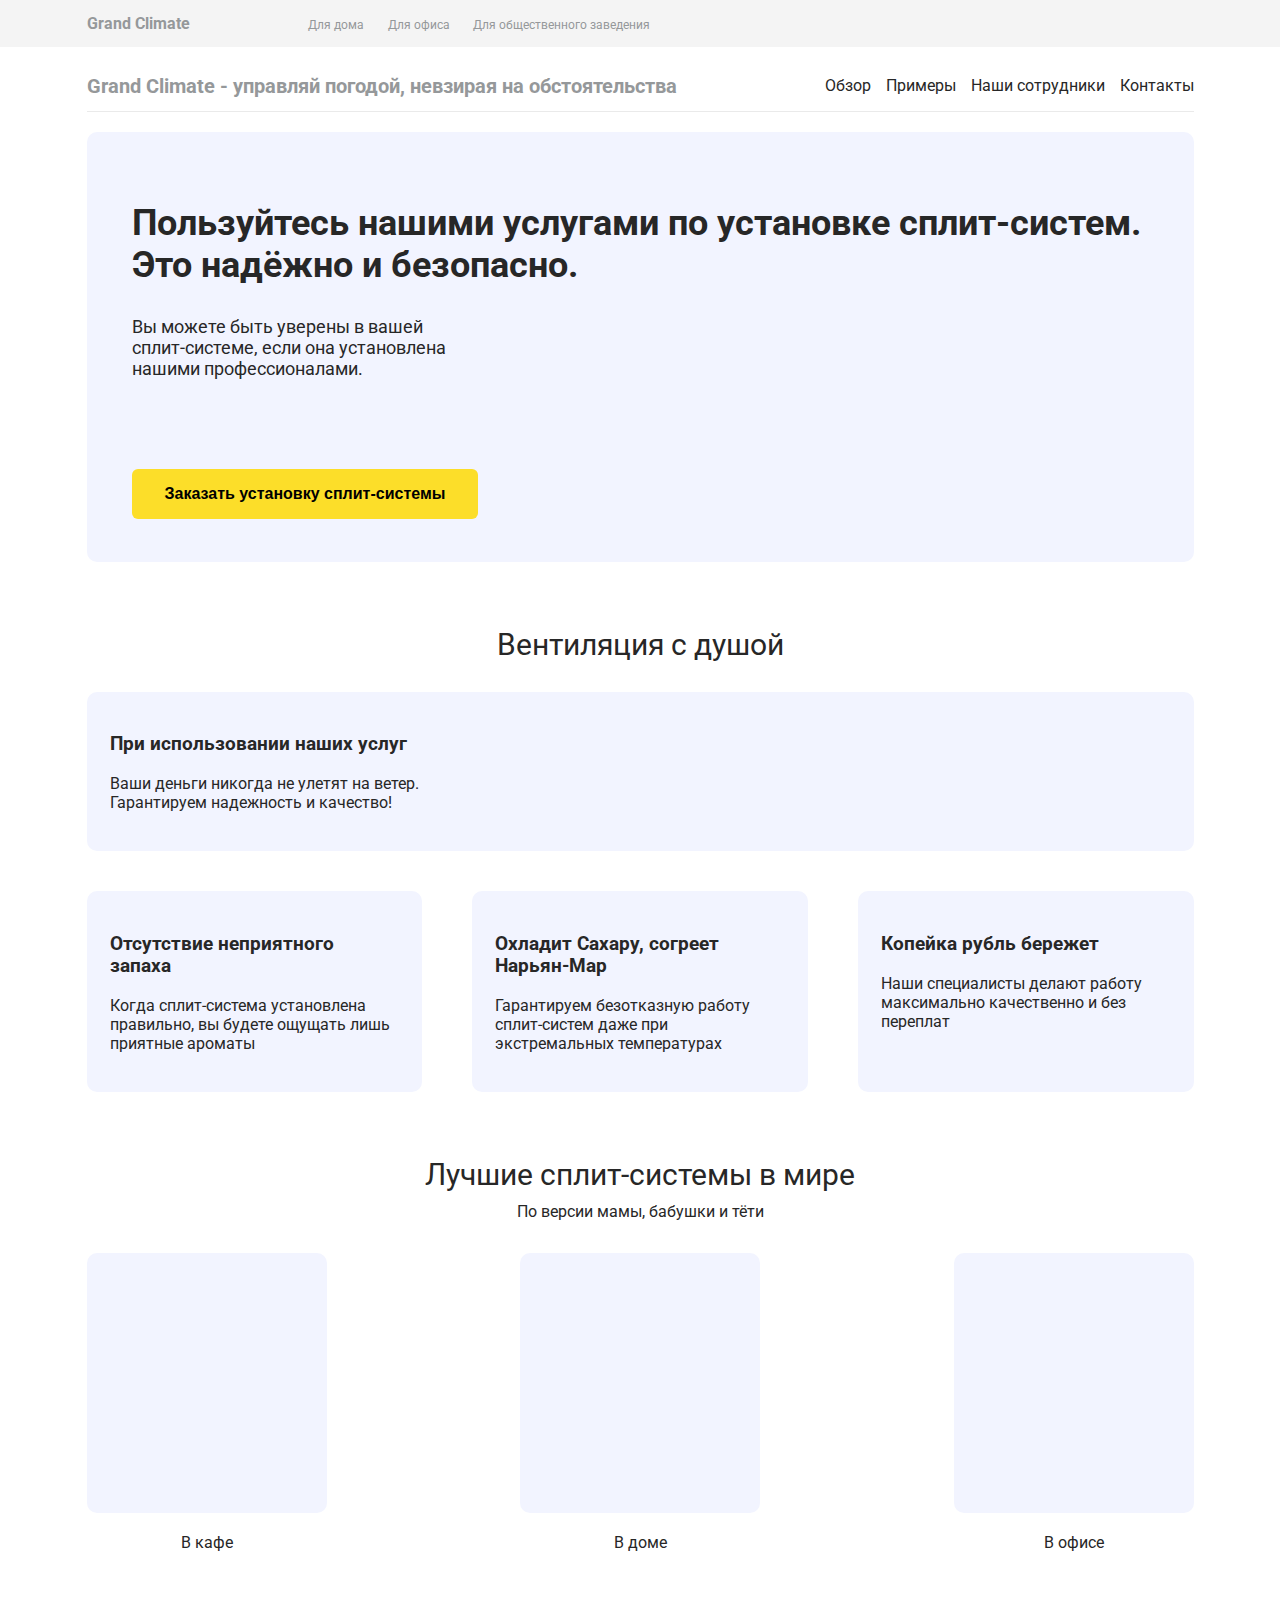
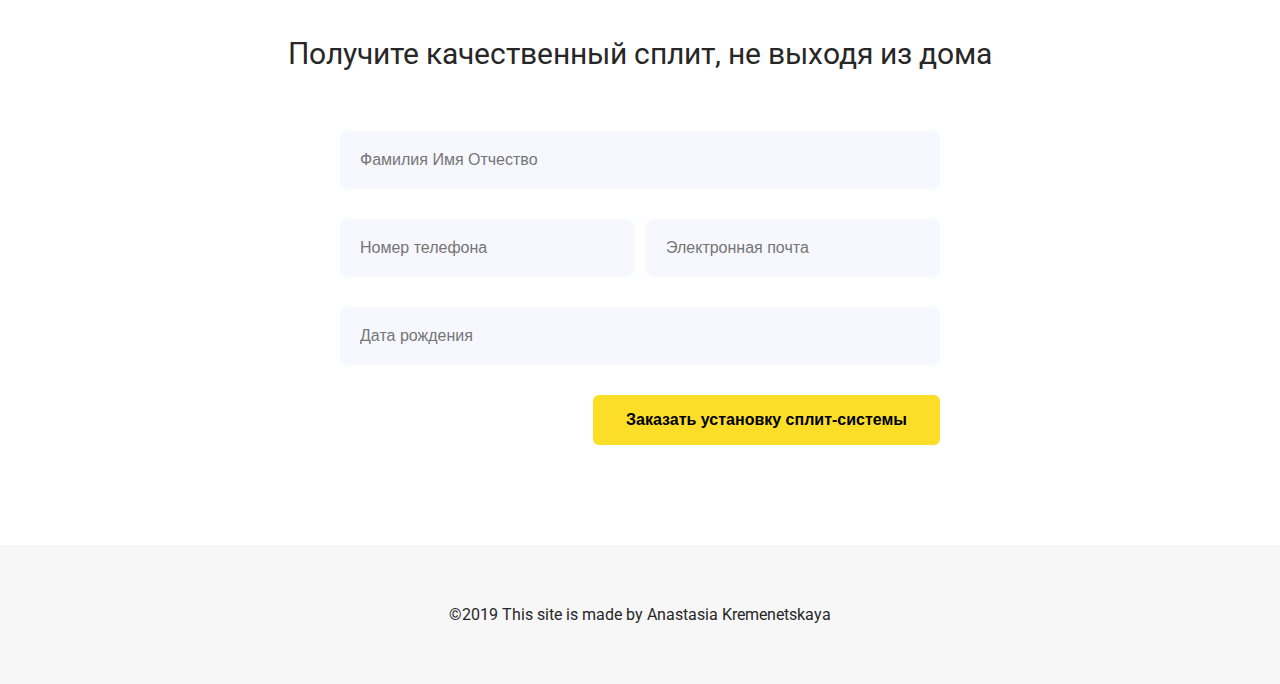
==== index.html @ eaf18c82 "Created template for one-page website" ====
<!DOCTYPE html>
<html lang="ru">
<head>
  
  <!--  Meta  -->
  <meta charset="UTF-8" />
  <meta name="viewport" content="width=device-width, initial-scale=1">
  <title>Grand Climate</title>
  
  <!--  Styles  -->
  <link href="https://fonts.googleapis.com/css?family=Roboto:400,700&display=swap" rel="stylesheet">
  <link rel="stylesheet" href="styles/index.processed.css">
</head>
<body>
  
  <header class="header">
    <div class="container">
      <div class="header-wrap">
        <div class="logo">Grand Climate</div> 
        <nav class="nav">
          <a href="#" class="nav__link">Для дома</a>
          <a href="#" class="nav__link">Для офиса </a>
          <a href="#" class="nav__link">Для общественного заведения</a>
        </nav>
      </div><!-- header-wrap -->
    </div>
  </header>
  
  <section>
    <div class="container">
      <div class="tabs">
        <h1 class="tabs-logo">Grand Climate - управляй погодой, невзирая на обстоятельства</h1>
        <ul class="tabs-menu">
          <li class="tabs-menu__item">Обзор</li>
          <li class="tabs-menu__item">Примеры</li>
          <li class="tabs-menu__item">Наши сотрудники</li>
          <li class="tabs-menu__item">Контакты</li>
        </ul>
      </div><!-- /tabs -->
      <div class="tabs-content">
        <h2 class="tabs-content__title">Пользуйтесь нашими услугами по установке сплит-систем. <br>Это надёжно и безопасно.</h2>
        <p class="tabs-content__text">Вы можете быть уверены в вашей сплит-системе, если она&nbsp;установлена нашими профессионалами.</p>
        <button class="button">Заказать установку сплит-системы</button>
      </div>
    </div><!-- /container -->
  </section>
  
  <section class="features">
    <div class="container">
      <h2 class="section-title section__title">Вентиляция с душой</h2>
      <div class="card card-full card_bottom">
        <h3 class="card__tilte">При использовании наших услуг</h3>
        <p class="card__text">
          Ваши деньги никогда не улетят на ветер. <br>Гарантируем надежность и качество!
        </p>
      </div>
      <div class="card-wrap">
        <div class="card section__card">
          <h3 class="card__title">Отсутствие неприятного запаха</h3>
          <p class="card__text">Когда сплит-система установлена правильно, вы будете ощущать лишь приятные ароматы</p>
        </div>
        <div class="card section__card">
          <h3 class="card__title">Охладит Сахару, согреет Нарьян-Мар</h3>
          <p class="card__text">Гарантируем безотказную работу сплит-систем даже при экстремальных температурах</p>
        </div>
        <div class="card section__card">
          <h3 class="card__title">Копейка рубль бережет</h3>
          <p class="card__text">Наши специалисты делают работу максимально качественно и без переплат</p>
        </div>
      </div>
    </div>
  </section>
  
  <section class="best">
    <div class="container">
      <h2 class="section-title best__title">Лучшие сплит-системы в мире</h2>
      <span class="section-subtitle best__subtitle">По версии мамы, бабушки и тёти</span>
      <div class="card-wrap">
        <div class="card-block best__card-block">
          <div class="card best-card">
            <img src="https://i.imgur.com/o3eyNTS.png" alt="" class="best-card__image">
          </div>
          <p class="best-card__text">В кафе</p>
        </div>
        <div class="card-block best__card-block">
          <div class="card best-card">
            <img src="https://i.imgur.com/fQcLmsT.png" alt="" class="best-card__image best-card__image_left">
          </div>
          <p class="best-card__text">В доме</p>
        </div>
        <div class="card-block best__card-block">
          <div class="card best-card best-card__image_right">
          </div>
          <p class="best-card__text">В офисе</p>
        </div>
      </div>
    </div>
  </section>
  
  <section class="delivery">
    <div class="container">
      <h2 class="section-title delivery__title">Получите качественный сплит, не выходя из дома</h2>
      <form action="#" class="form delivery__form">
        <div class="row">
           <div class="col-100">
             <input type="text" class="input form__input" placeholder="Фамилия Имя Отчество">
          </div>
        </div>
        <div class="row">
          <div class="col-50">
             <input type="tel" class="input form__input" placeholder="Номер телефона">
          </div>
          <div class="col-50">
             <input type="email" class="input form__input" placeholder="Электронная почта">
          </div>
        </div>
        <div class="row">
          <div class="col-100">
             <input type="text" class="input form__input" placeholder="Дата рождения">
          </div>
        </div>
        <div class="button-block">
          <button type="submit" class="button">Заказать установку сплит-системы</button>
        </div>
      </form>
    </div>
  </section>
  
  <footer class="footer">
    <div class="container">
      <p class="footer__text">
        ©2019 This site is made by Anastasia Kremenetskaya
      </p>
    </div>
  </footer>
  
  
  <!-- Scripts -->
  <script src="scripts/index.js"></script>
</body>
</html>
---- styles/index.processed.css ----
*, *:after, *:before {
  box-sizing: border-box;
}

body {
  background: #fff;
  margin: 0;
  font-family: "Roboto", sans-serif;
  color: #272727;
  padding-top: 60px;
}

.header {
  position: fixed;
  width: 100%;
  top: 0;
  left: 0;
  z-index: 99;
  background-color: #f4f4f4;
  padding-top: 14px;
  padding-bottom: 14px;
}

.container {
  max-width: 1107px;
  margin: auto;
}

.header-wrap {
  display: -ms-flexbox;
  display: flex;
  -ms-flex-pack: justify;
      justify-content: space-between;
  -ms-flex-align: center;
      align-items: center;
}

.logo {
  font-size: 16px;
  font-weight: 700;
  color: #95989a;
}

.nav {
  -ms-flex-preferred-size: 80%;
      flex-basis: 80%;
}

.nav__link {
  font-size: 12px;
  color: #95989a;
  text-decoration: none;
  margin-right: 20px;
}

.login {
  font-size: 12px;
  color: #95989a;
  text-decoration: none;
  text-transform: uppercase;
}

.tabs {
  display: -ms-flexbox;
  display: flex;
  -ms-flex-align: center;
      align-items: center;
  -ms-flex-pack: justify;
      justify-content: space-between;
  border-bottom: 1px solid #eaeaea;
  margin-bottom: 20px;
}

.tabs-logo {
  font-size: 20px;
  color: #95989a;
}

.tabs-menu {
  list-style: none;
  padding: 0;
  display: -ms-flexbox;
  display: flex;
}

.tabs-menu__item {
  margin-left: 15px;
  position: relative;
}

.tabs-menu__item:after {
  content: '';
  display: block;
  position: absolute;
  bottom: -18px;
  left: 0;
  width: 0%;
  height: 4px;
  background-color: #fcde29;
  transition: width 0.2s;
}

.tabs-menu__item:hover:after {
  width: 100%;
}

.tabs-content {
  background: #f2f4ff url("https://i.imgur.com/iBd59zk.png") no-repeat bottom right 135px;
  border-radius: 10px;
  padding-top: 40px;
  padding-left: 45px;
  padding-right: 45px;
  padding-bottom: 43px;
  margin-bottom: 65px;
}

.tabs-content__title {
  font-size: 36px;
}

.tabs-content__text {
  font-size: 18px;
  max-width: 320px;
  margin-bottom: 90px;
}

.button {
  border-radius: 6px;
  background-color: #fcde29;
  padding: 16px 33px;
  font-size: 16px;
  font-weight: 700;
  border: none;
}

.section-title {
  font-size: 30px;
  text-align: center;
  font-weight: 400;
}

.section__title {
  margin-bottom: 30px;
}

.card {
  background-color: #f2f4ff;
  padding: 23px;
  border-radius: 10px;
}

.card__text {
  max-width: 490px;
  font-size: 16px;
}

.card_bottom {
  background-image: url("https://i.imgur.com/iFdkIbF.png");
  background-repeat: no-repeat;
  background-position: center right 80px;
  margin-bottom: 40px;
}

.section__card {
  margin-bottom: 40px;
  margin-right: 50px;
}

.section__card:last-child {
  margin-right: 0;
}

.card-wrap {
  display: -ms-flexbox;
  display: flex;
  -ms-flex-pack: justify;
      justify-content: space-between;
}

.section-subtitle {
  display: block;
  text-align: center;
  font-size: 16px;
  margin-bottom: 32px;
}

.best__title {
  margin-bottom: 10px;
}

.best-card {
  width: 240px;
  height: 260px;
  padding: 0;
  position: relative;
}

.best-card__image {
  position: absolute;
  bottom: 0;
  left: 50%;
  transform: translateX(-50%);
}

.best-card__image_left {
  left: 0;
  transform: translateX(0);
}

.best-card__image_right {
  background-image: url("https://i.imgur.com/Qs5ytIv.png");
  background-position: bottom right;
  background-repeat: no-repeat;
}

.best-card__text {
  max-width: 200px;
  margin: auto;
  text-align: center;
  margin-top: 20px;
}

.delivery {
  padding-top: 60px;
  padding-bottom: 100px;
}

.form {
  max-width: 600px;
  margin: auto;
}

.delivery__form {
  margin-top: 60px;
}

.input {
  background-color: #f7f8ff;
  border: none;
  padding: 20px;
  width: 100%;
  border-radius: 7px;
  font-size: 16px;
}

.form__input {
  margin-bottom: 30px;
}

.row {
  display: -ms-flexbox;
  display: flex;
  -ms-flex-pack: justify;
      justify-content: space-between;
  -ms-flex-align: center;
      align-items: center;
}

.col-100 {
  -ms-flex-preferred-size: 100%;
      flex-basis: 100%;
}

.col-50 {
  -ms-flex-preferred-size: 49%;
      flex-basis: 49%;
}

.button-block {
  display: -ms-flexbox;
  display: flex;
  -ms-flex-pack: end;
      justify-content: flex-end;
}

.footer {
  background-color: #f7f7f7;
  padding: 60px 0;
}

.footer__text {
  text-align: center;
  max-width: 670px;
  margin: auto;
}

@media (max-width: 1200px) {
  .container {
    max-width: 960px;
  }
  .best-card {
    width: 200px;
    height: 250px;
    overflow: hidden;
  }
}

@media (max-width: 992px) {
  .container {
    max-width: 760px;
  }
  .tabs-content {
    background-size: 200px;
  }
  .card_bottom {
    background-size: contain;
    background-position: center right 0;
  }
  .card__text {
    max-width: 300px;
  }
  .card-wrap {
    -ms-flex-wrap: wrap;
        flex-wrap: wrap;
  }
  .card-block {
    -ms-flex-preferred-size: 50%;
        flex-basis: 50%;
  }
  .best__card-block {
    margin-bottom: 30px;
  }
  .best-card {
    margin: auto;
  }
}

@media (max-width: 768px) {
  .container {
    width: 90%;
  }
  .tabs-content {
    background-size: 180px;
    background-position: bottom right 50px;
  }
  .card_bottom {
    background-image: none;
  }
  .section__card {
    margin-right: 0;
    -ms-flex-preferred-size: 100%;
        flex-basis: 100%;
  }
}

@media (max-width: 576px) {
  .container {
    width: 95%;
  }
  .nav {
    display: none;
  }
  .tabs-menu__item {
    font-size: 12px;
  }
  .tabs-logo {
    display: none;
  }
  .tabs-content__title {
    font-size: 24px;
  }
  .tabs-content__text {
    font-size: 14px;
    margin-bottom: 30px;
  }
  .tabs-content {
    background-image: none;
  }
  .section-title {
    font-size: 20px;
  }
  .form__input {
    margin-bottom: 15px;
  }
  .row {
    -ms-flex-wrap: wrap;
        flex-wrap: wrap;
  }
  .col-50 {
    -ms-flex-preferred-size: 100%;
        flex-basis: 100%;
  }
  .button-block {
    -ms-flex-pack: center;
        justify-content: center;
  }
  .delovery__form {
    margin-top: 20px;
  }
}
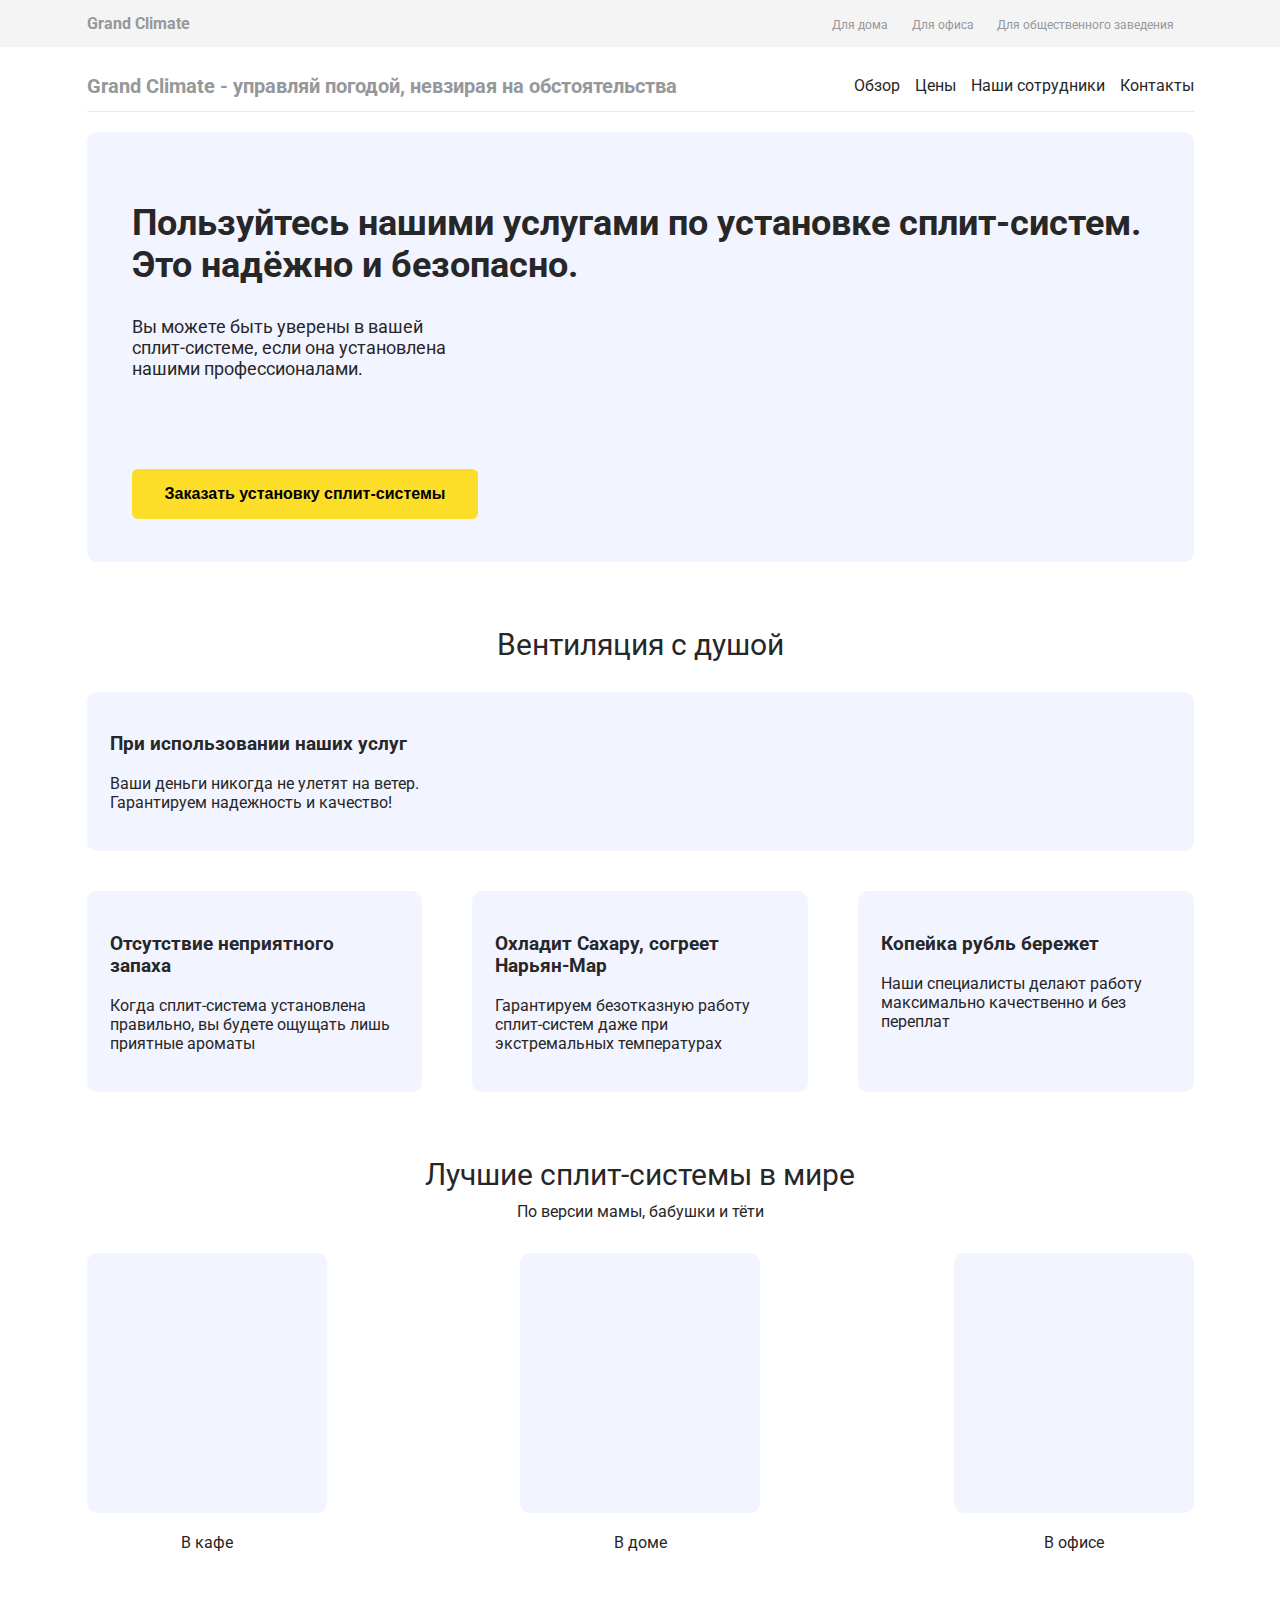
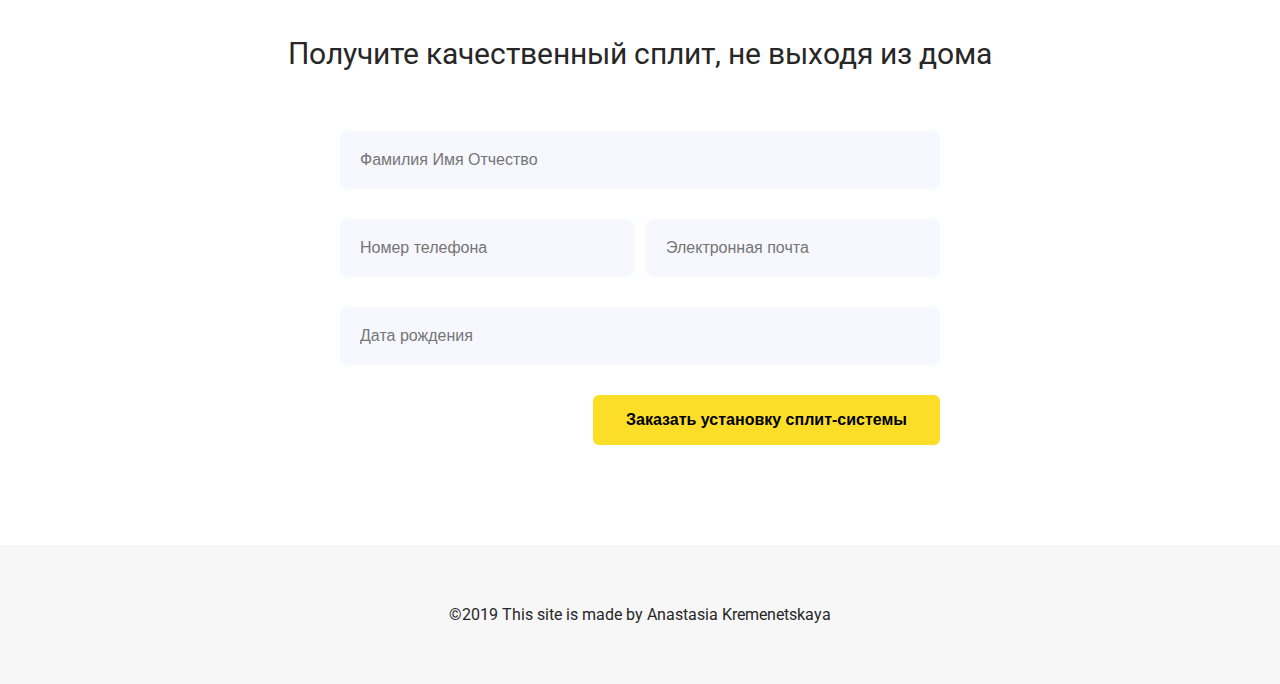
==== commit 6bca10c0: "Deleted unused stylesheets" ====
--- a/index.html
+++ b/index.html
@@ -32,7 +32,7 @@
         <h1 class="tabs-logo">Grand Climate - управляй погодой, невзирая на обстоятельства</h1>
         <ul class="tabs-menu">
           <li class="tabs-menu__item">Обзор</li>
-          <li class="tabs-menu__item">Примеры</li>
+          <li class="tabs-menu__item">Цены</li>
           <li class="tabs-menu__item">Наши сотрудники</li>
           <li class="tabs-menu__item">Контакты</li>
         </ul>
@@ -78,18 +78,19 @@
       <div class="card-wrap">
         <div class="card-block best__card-block">
           <div class="card best-card">
-            <img src="https://i.imgur.com/o3eyNTS.png" alt="" class="best-card__image">
+            <img src="https://items.s1.citilink.ru/474129_v01_b.jpg" alt="" class="best-card__image">
           </div>
           <p class="best-card__text">В кафе</p>
         </div>
         <div class="card-block best__card-block">
           <div class="card best-card">
-            <img src="https://i.imgur.com/fQcLmsT.png" alt="" class="best-card__image best-card__image_left">
+            <img src="https://themall.uz/resources/images/products/sm/x2019-01-27-00-25-30-8503-sm.jpg.pagespeed.ic.G0AIqEhQOs.jpg" alt="" class="best-card__image best-card__image_left">
           </div>
           <p class="best-card__text">В доме</p>
         </div>
         <div class="card-block best__card-block">
           <div class="card best-card best-card__image_right">
+              <img src="https://www.yourbestdigs.com/wp-content/plugins/acwindowsquiz/images/acfrigidaire10000.jpg" alt="" class="best-card__image best-card__image_left">
           </div>
           <p class="best-card__text">В офисе</p>
         </div>
--- a/styles/index.processed.css
+++ b/styles/index.processed.css
@@ -1,14 +1,12 @@
 *, *:after, *:before {
-  box-sizing: border-box;
-}
+  box-sizing: border-box; }
 
 body {
-  background: #fff;
+  background: white;
   margin: 0;
   font-family: "Roboto", sans-serif;
   color: #272727;
-  padding-top: 60px;
-}
+  padding-top: 60px; }
 
 .header {
   position: fixed;
@@ -18,75 +16,56 @@
   z-index: 99;
   background-color: #f4f4f4;
   padding-top: 14px;
-  padding-bottom: 14px;
-}
+  padding-bottom: 14px; }
 
 .container {
   max-width: 1107px;
-  margin: auto;
-}
+  margin: auto; }
 
 .header-wrap {
-  display: -ms-flexbox;
-  display: flex;
-  -ms-flex-pack: justify;
-      justify-content: space-between;
-  -ms-flex-align: center;
-      align-items: center;
-}
+  display: flex;
+  justify-content: space-between;
+  align-items: center; }
 
 .logo {
   font-size: 16px;
   font-weight: 700;
-  color: #95989a;
-}
+  color: #95989a; }
 
 .nav {
-  -ms-flex-preferred-size: 80%;
-      flex-basis: 80%;
-}
+  text-align: right; }
 
 .nav__link {
   font-size: 12px;
   color: #95989a;
   text-decoration: none;
-  margin-right: 20px;
-}
+  margin-right: 20px; }
 
 .login {
   font-size: 12px;
   color: #95989a;
   text-decoration: none;
-  text-transform: uppercase;
-}
+  text-transform: uppercase; }
 
 .tabs {
-  display: -ms-flexbox;
-  display: flex;
-  -ms-flex-align: center;
-      align-items: center;
-  -ms-flex-pack: justify;
-      justify-content: space-between;
+  display: flex;
+  align-items: center;
+  justify-content: space-between;
   border-bottom: 1px solid #eaeaea;
-  margin-bottom: 20px;
-}
+  margin-bottom: 20px; }
 
 .tabs-logo {
   font-size: 20px;
-  color: #95989a;
-}
+  color: #95989a; }
 
 .tabs-menu {
   list-style: none;
   padding: 0;
-  display: -ms-flexbox;
-  display: flex;
-}
+  display: flex; }
 
 .tabs-menu__item {
   margin-left: 15px;
-  position: relative;
-}
+  position: relative; }
 
 .tabs-menu__item:after {
   content: '';
@@ -97,32 +76,32 @@
   width: 0%;
   height: 4px;
   background-color: #fcde29;
-  transition: width 0.2s;
-}
+  transition: width 0.2s; }
 
 .tabs-menu__item:hover:after {
-  width: 100%;
-}
+  width: 100%; }
 
 .tabs-content {
-  background: #f2f4ff url("https://i.imgur.com/iBd59zk.png") no-repeat bottom right 135px;
+  background: #f2f4ff;
   border-radius: 10px;
   padding-top: 40px;
   padding-left: 45px;
   padding-right: 45px;
   padding-bottom: 43px;
   margin-bottom: 65px;
-}
+  background-image: url("https://cdn.shortpixel.ai/client/q_glossy,ret_img,w_128,h_128/https://breezeair.com.au/wp-content/uploads/2018/06/air-conditioner.png");
+  background-position-y: 50%;
+  background-position-x: 75%;
+  background-image: max 50cm;
+  background-repeat: no-repeat; }
 
 .tabs-content__title {
-  font-size: 36px;
-}
+  font-size: 36px; }
 
 .tabs-content__text {
   font-size: 18px;
   max-width: 320px;
-  margin-bottom: 90px;
-}
+  margin-bottom: 90px; }
 
 .button {
   border-radius: 6px;
@@ -130,109 +109,91 @@
   padding: 16px 33px;
   font-size: 16px;
   font-weight: 700;
-  border: none;
-}
+  border: none; }
 
 .section-title {
   font-size: 30px;
   text-align: center;
-  font-weight: 400;
-}
+  font-weight: 400; }
 
 .section__title {
-  margin-bottom: 30px;
-}
+  margin-bottom: 30px; }
 
 .card {
   background-color: #f2f4ff;
   padding: 23px;
-  border-radius: 10px;
-}
+  border-radius: 10px; }
 
 .card__text {
   max-width: 490px;
-  font-size: 16px;
-}
+  font-size: 16px; }
 
 .card_bottom {
-  background-image: url("https://i.imgur.com/iFdkIbF.png");
+  background-image: url("https://cdn.shortpixel.ai/client/q_glossy,ret_img,w_128,h_128/https://breezeair.com.au/wp-content/uploads/2018/06/air-conditioner.png");
   background-repeat: no-repeat;
   background-position: center right 80px;
-  margin-bottom: 40px;
-}
+  margin-bottom: 40px; }
 
 .section__card {
   margin-bottom: 40px;
-  margin-right: 50px;
-}
+  margin-right: 50px; }
 
 .section__card:last-child {
-  margin-right: 0;
-}
+  margin-right: 0; }
 
 .card-wrap {
-  display: -ms-flexbox;
-  display: flex;
-  -ms-flex-pack: justify;
-      justify-content: space-between;
-}
+  display: flex;
+  justify-content: space-between;
+  -o-fit-object: contain; }
 
 .section-subtitle {
   display: block;
   text-align: center;
   font-size: 16px;
-  margin-bottom: 32px;
-}
+  margin-bottom: 32px; }
 
 .best__title {
-  margin-bottom: 10px;
-}
+  margin-bottom: 10px; }
 
 .best-card {
   width: 240px;
   height: 260px;
   padding: 0;
-  position: relative;
-}
+  position: relative; }
 
 .best-card__image {
   position: absolute;
   bottom: 0;
   left: 50%;
-  transform: translateX(-50%);
-}
+  transform: translateX(-50%); }
 
 .best-card__image_left {
   left: 0;
   transform: translateX(0);
-}
+  -o-fit-object: cover; }
 
 .best-card__image_right {
-  background-image: url("https://i.imgur.com/Qs5ytIv.png");
+  background-image: url("https://cdn.shortpixel.ai/client/q_glossy,ret_img,w_128,h_128/https://breezeair.com.au/wp-content/uploads/2018/06/air-conditioner.png");
   background-position: bottom right;
   background-repeat: no-repeat;
-}
+  -o-fit-object: cover; }
 
 .best-card__text {
   max-width: 200px;
   margin: auto;
   text-align: center;
-  margin-top: 20px;
-}
+  margin-top: 20px; }
 
 .delivery {
   padding-top: 60px;
-  padding-bottom: 100px;
-}
+  padding-bottom: 100px; }
 
 .form {
   max-width: 600px;
-  margin: auto;
-}
+  margin: auto; }
 
 .delivery__form {
-  margin-top: 60px;
-}
+  margin-top: 60px; }
 
 .input {
   background-color: #f7f8ff;
@@ -240,151 +201,121 @@
   padding: 20px;
   width: 100%;
   border-radius: 7px;
-  font-size: 16px;
-}
+  font-size: 16px; }
 
 .form__input {
-  margin-bottom: 30px;
-}
+  margin-bottom: 30px; }
 
 .row {
-  display: -ms-flexbox;
-  display: flex;
-  -ms-flex-pack: justify;
-      justify-content: space-between;
-  -ms-flex-align: center;
-      align-items: center;
-}
+  display: flex;
+  justify-content: space-between;
+  align-items: center; }
 
 .col-100 {
-  -ms-flex-preferred-size: 100%;
-      flex-basis: 100%;
-}
+  flex-basis: 100%; }
 
 .col-50 {
-  -ms-flex-preferred-size: 49%;
-      flex-basis: 49%;
-}
+  flex-basis: 49%; }
 
 .button-block {
-  display: -ms-flexbox;
-  display: flex;
-  -ms-flex-pack: end;
-      justify-content: flex-end;
-}
+  display: flex;
+  justify-content: flex-end; }
 
 .footer {
   background-color: #f7f7f7;
-  padding: 60px 0;
-}
+  padding: 60px 0; }
 
 .footer__text {
   text-align: center;
   max-width: 670px;
-  margin: auto;
-}
+  margin: auto; }
 
 @media (max-width: 1200px) {
   .container {
-    max-width: 960px;
-  }
+    max-width: 960px; }
+
   .best-card {
     width: 200px;
     height: 250px;
-    overflow: hidden;
-  }
-}
-
+    overflow: hidden; } }
 @media (max-width: 992px) {
   .container {
-    max-width: 760px;
-  }
+    max-width: 760px; }
+
   .tabs-content {
-    background-size: 200px;
-  }
+    background-size: 200px; }
+
   .card_bottom {
     background-size: contain;
-    background-position: center right 0;
-  }
+    background-position: center right 0; }
+
   .card__text {
-    max-width: 300px;
-  }
+    max-width: 300px; }
+
   .card-wrap {
-    -ms-flex-wrap: wrap;
-        flex-wrap: wrap;
-  }
+    flex-wrap: wrap; }
+
   .card-block {
-    -ms-flex-preferred-size: 50%;
-        flex-basis: 50%;
-  }
+    flex-basis: 50%; }
+
   .best__card-block {
-    margin-bottom: 30px;
-  }
+    margin-bottom: 30px; }
+
   .best-card {
-    margin: auto;
-  }
-}
-
+    margin: auto; } }
 @media (max-width: 768px) {
   .container {
-    width: 90%;
-  }
+    width: 90%; }
+
   .tabs-content {
     background-size: 180px;
-    background-position: bottom right 50px;
-  }
+    background-position: bottom right 50px; }
+
   .card_bottom {
-    background-image: none;
-  }
+    background-image: none; }
+
   .section__card {
     margin-right: 0;
-    -ms-flex-preferred-size: 100%;
-        flex-basis: 100%;
-  }
-}
-
+    flex-basis: 100%; } }
 @media (max-width: 576px) {
   .container {
-    width: 95%;
-  }
+    width: 95%; }
+
   .nav {
-    display: none;
-  }
+    display: none; }
+
   .tabs-menu__item {
-    font-size: 12px;
-  }
+    font-size: 12px; }
+
   .tabs-logo {
-    display: none;
-  }
+    display: none; }
+
   .tabs-content__title {
-    font-size: 24px;
-  }
+    font-size: 24px; }
+
   .tabs-content__text {
     font-size: 14px;
-    margin-bottom: 30px;
-  }
+    margin-bottom: 30px; }
+
   .tabs-content {
-    background-image: none;
-  }
+    background-image: none; }
+
   .section-title {
-    font-size: 20px;
-  }
+    font-size: 20px; }
+
   .form__input {
-    margin-bottom: 15px;
-  }
+    margin-bottom: 15px; }
+
   .row {
-    -ms-flex-wrap: wrap;
-        flex-wrap: wrap;
-  }
+    flex-wrap: wrap; }
+
   .col-50 {
-    -ms-flex-preferred-size: 100%;
-        flex-basis: 100%;
-  }
+    flex-basis: 100%; }
+
   .button-block {
-    -ms-flex-pack: center;
-        justify-content: center;
-  }
+    justify-content: center; }
+
   .delovery__form {
-    margin-top: 20px;
-  }
-}
+    margin-top: 20px; } }
+
+/*# sourceMappingURL=index.processed.css.map */
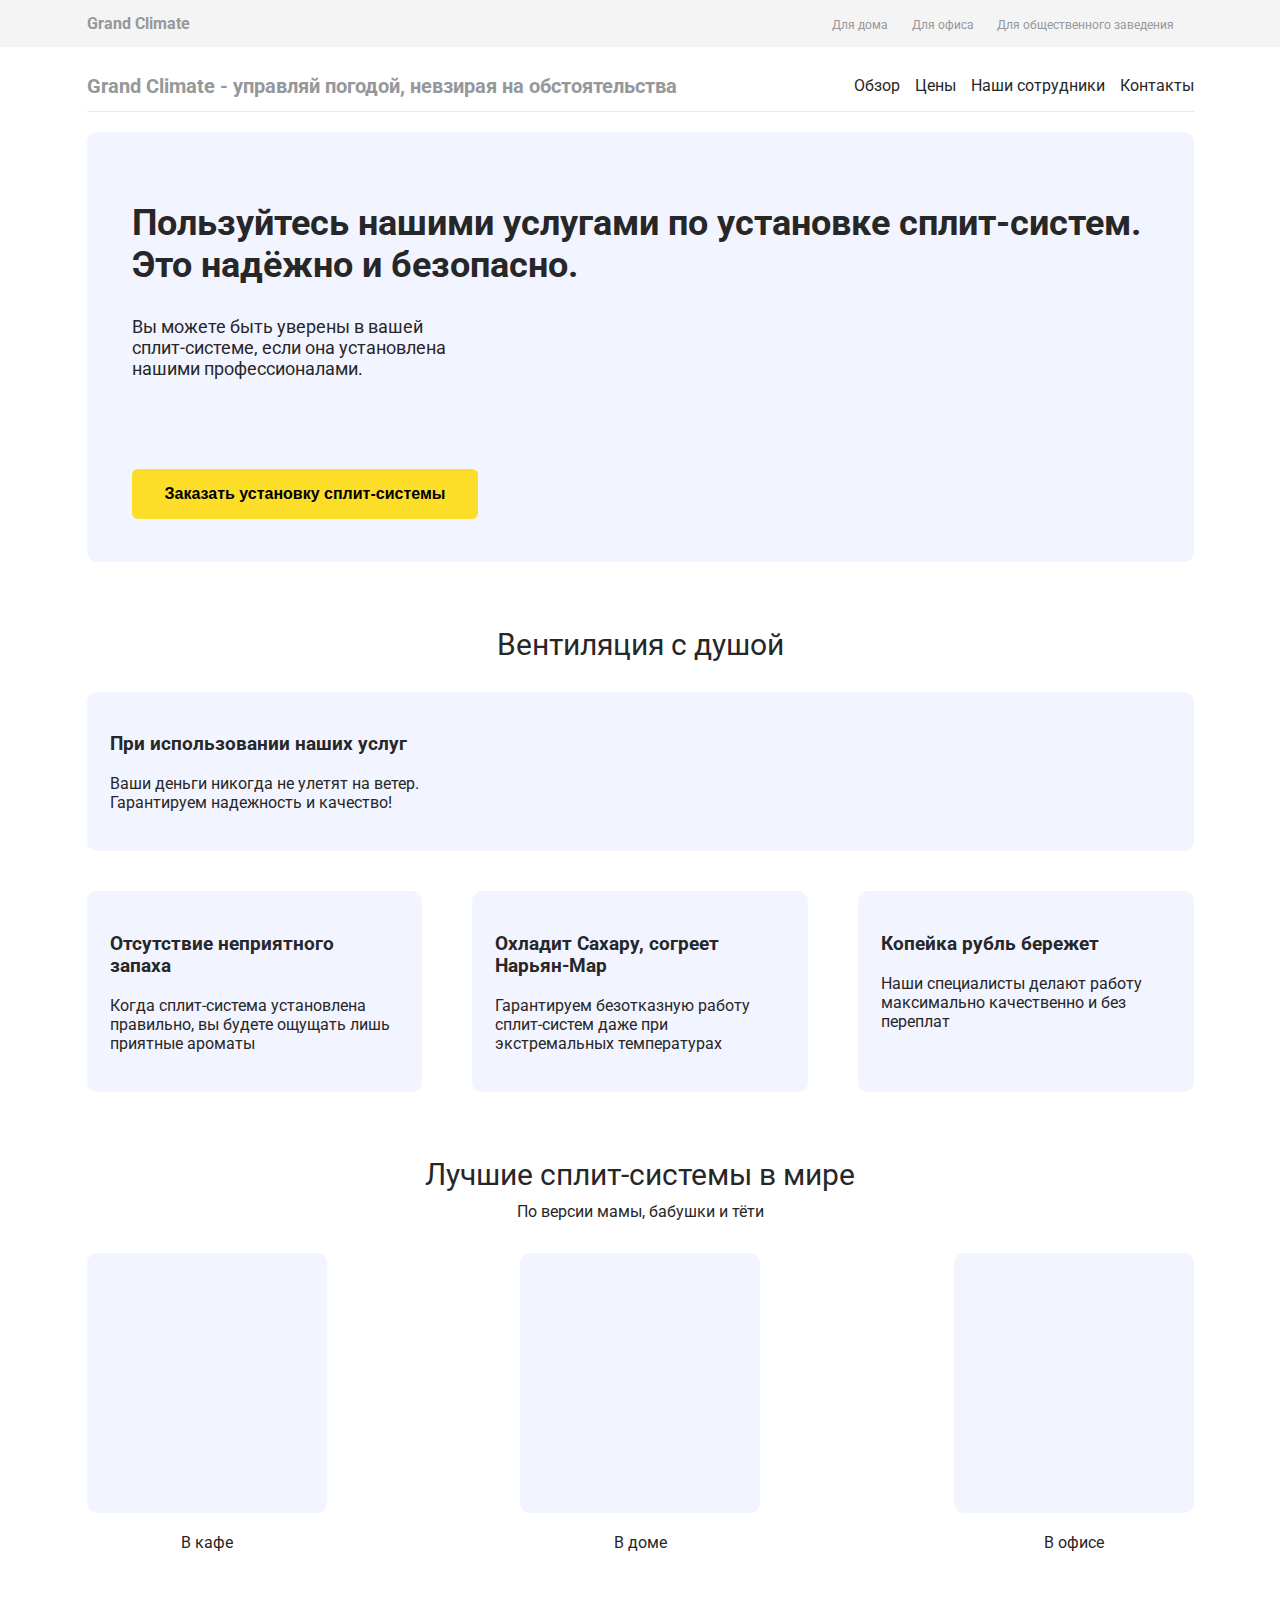
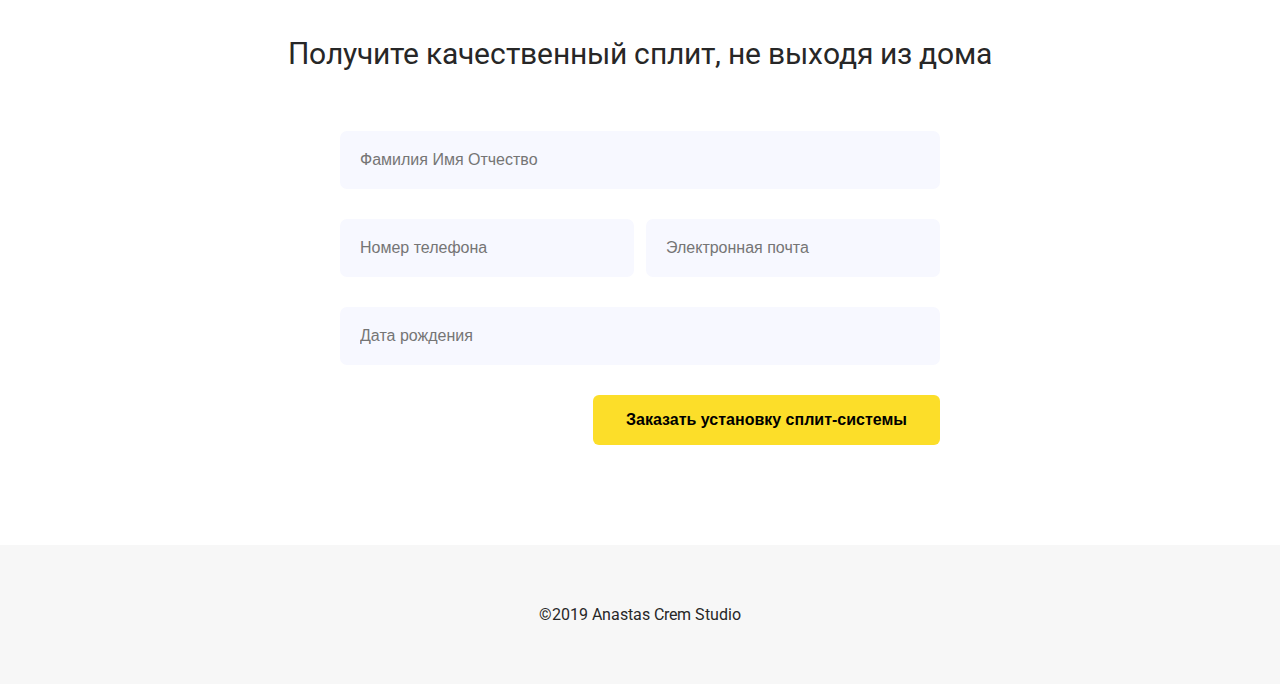
==== commit 33ee251d: "Added auto scroll to buttons" ====
--- a/index.html
+++ b/index.html
@@ -18,9 +18,9 @@
       <div class="header-wrap">
         <div class="logo">Grand Climate</div> 
         <nav class="nav">
-          <a href="#" class="nav__link">Для дома</a>
-          <a href="#" class="nav__link">Для офиса </a>
-          <a href="#" class="nav__link">Для общественного заведения</a>
+          <a href="#section1" class="nav__link">Для дома</a>
+          <a href="#section1" class="nav__link">Для офиса </a>
+          <a href="#section1" class="nav__link">Для общественного заведения</a>
         </nav>
       </div><!-- header-wrap -->
     </div>
@@ -100,7 +100,7 @@
   
   <section class="delivery">
     <div class="container">
-      <h2 class="section-title delivery__title">Получите качественный сплит, не выходя из дома</h2>
+      <h2 id="section1" class="section-title delivery__title">Получите качественный сплит, не выходя из дома</h2>
       <form action="#" class="form delivery__form">
         <div class="row">
            <div class="col-100">
@@ -130,7 +130,7 @@
   <footer class="footer">
     <div class="container">
       <p class="footer__text">
-        ©2019 This site is made by Anastasia Kremenetskaya
+        ©2019 Anastas Crem Studio
       </p>
     </div>
   </footer>
--- a/styles/index.processed.css
+++ b/styles/index.processed.css
@@ -40,12 +40,6 @@
   color: #95989a;
   text-decoration: none;
   margin-right: 20px; }
-
-.login {
-  font-size: 12px;
-  color: #95989a;
-  text-decoration: none;
-  text-transform: uppercase; }
 
 .tabs {
   display: flex;
@@ -90,10 +84,9 @@
   padding-bottom: 43px;
   margin-bottom: 65px;
   background-image: url("https://cdn.shortpixel.ai/client/q_glossy,ret_img,w_128,h_128/https://breezeair.com.au/wp-content/uploads/2018/06/air-conditioner.png");
-  background-position-y: 50%;
-  background-position-x: 75%;
-  background-image: max 50cm;
-  background-repeat: no-repeat; }
+  background-size: 20%;
+  background-repeat: no-repeat;
+  background-position: center right 20%; }
 
 .tabs-content__title {
   font-size: 36px; }
@@ -129,9 +122,10 @@
   font-size: 16px; }
 
 .card_bottom {
-  background-image: url("https://cdn.shortpixel.ai/client/q_glossy,ret_img,w_128,h_128/https://breezeair.com.au/wp-content/uploads/2018/06/air-conditioner.png");
+  background-image: url("https://thumbs.gfycat.com/AcademicGlassHyena-small.gif");
   background-repeat: no-repeat;
-  background-position: center right 80px;
+  background-position: center right 3cm;
+  background-size: 15%;
   margin-bottom: 40px; }
 
 .section__card {
@@ -144,7 +138,7 @@
 .card-wrap {
   display: flex;
   justify-content: space-between;
-  -o-fit-object: contain; }
+  -webkit-fit-object: contain; }
 
 .section-subtitle {
   display: block;
@@ -169,14 +163,11 @@
 
 .best-card__image_left {
   left: 0;
-  transform: translateX(0);
-  -o-fit-object: cover; }
+  transform: translateX(0); }
 
 .best-card__image_right {
-  background-image: url("https://cdn.shortpixel.ai/client/q_glossy,ret_img,w_128,h_128/https://breezeair.com.au/wp-content/uploads/2018/06/air-conditioner.png");
   background-position: bottom right;
-  background-repeat: no-repeat;
-  -o-fit-object: cover; }
+  background-repeat: no-repeat; }
 
 .best-card__text {
   max-width: 200px;
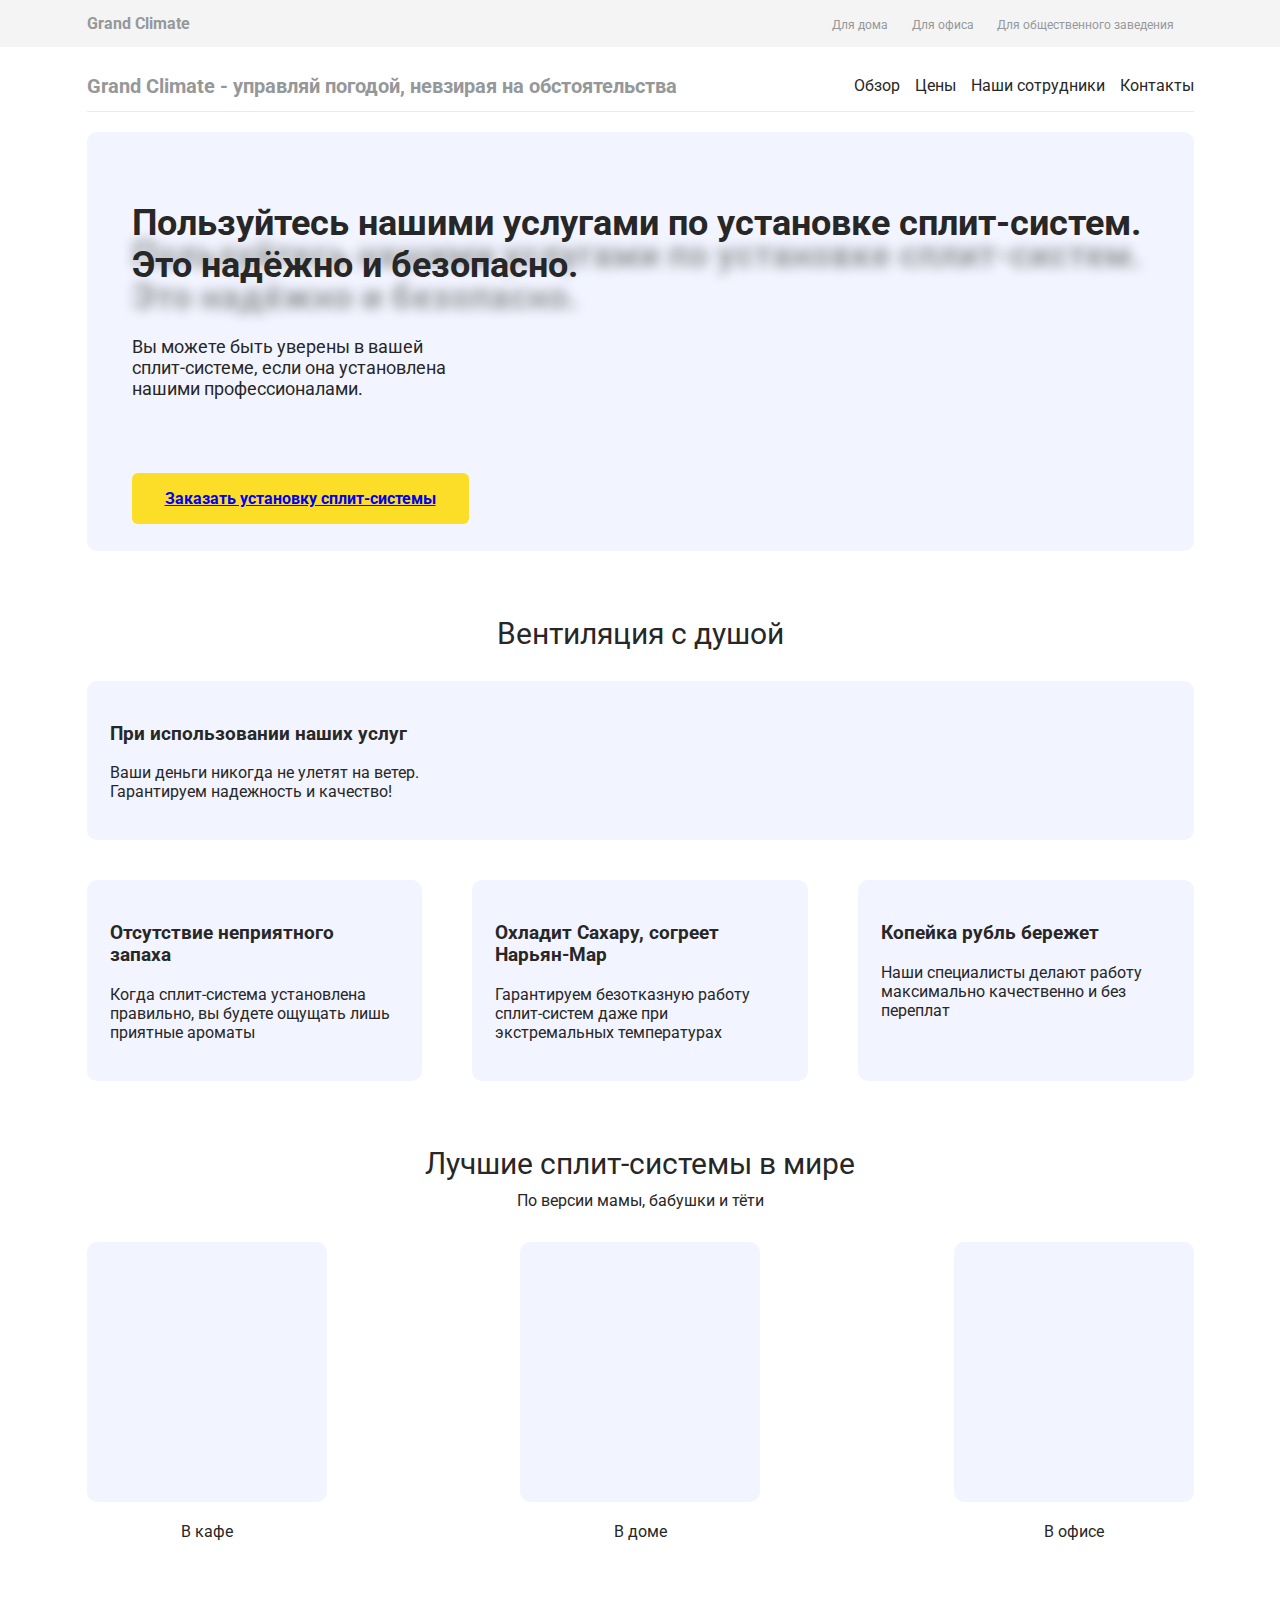
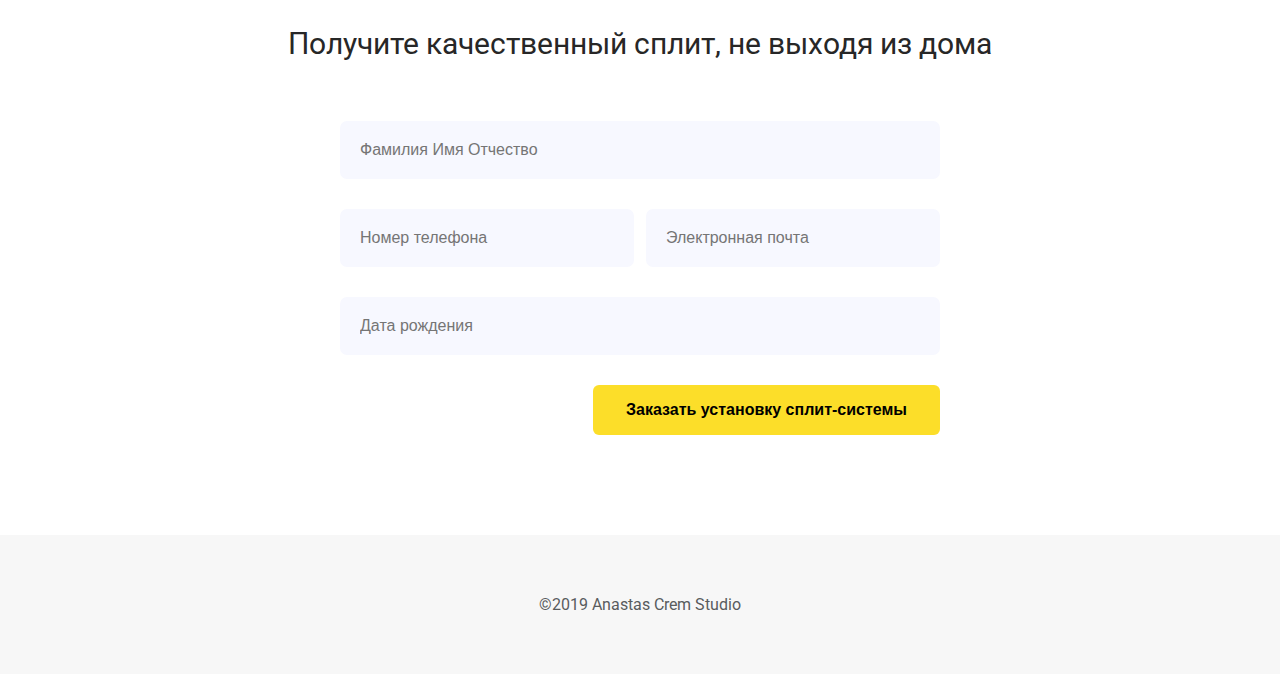
==== commit e1f36a97: "Auto scroll replaced with smooth scroll (using jquery)" ====
--- a/index.html
+++ b/index.html
@@ -1,7 +1,7 @@
 <!DOCTYPE html>
 <html lang="ru">
 <head>
-  
+  <script src="jquery/dist/jquery.min.js"></script>
   <!--  Meta  -->
   <meta charset="UTF-8" />
   <meta name="viewport" content="width=device-width, initial-scale=1">
@@ -17,7 +17,7 @@
     <div class="container">
       <div class="header-wrap">
         <div class="logo">Grand Climate</div> 
-        <nav class="nav">
+        <nav id="nav" class="nav">
           <a href="#section1" class="nav__link">Для дома</a>
           <a href="#section1" class="nav__link">Для офиса </a>
           <a href="#section1" class="nav__link">Для общественного заведения</a>
@@ -40,7 +40,7 @@
       <div class="tabs-content">
         <h2 class="tabs-content__title">Пользуйтесь нашими услугами по установке сплит-систем. <br>Это надёжно и безопасно.</h2>
         <p class="tabs-content__text">Вы можете быть уверены в вашей сплит-системе, если она&nbsp;установлена нашими профессионалами.</p>
-        <button class="button">Заказать установку сплит-системы</button>
+        <a id="preorder" href="#section1" class="button">Заказать установку сплит-системы</a>
       </div>
     </div><!-- /container -->
   </section>
@@ -121,7 +121,7 @@
           </div>
         </div>
         <div class="button-block">
-          <button type="submit" class="button">Заказать установку сплит-системы</button>
+          <button id="order" type="submit" class="button">Заказать установку сплит-системы</button>
         </div>
       </form>
     </div>
--- a/styles/index.processed.css
+++ b/styles/index.processed.css
@@ -76,25 +76,27 @@
   width: 100%; }
 
 .tabs-content {
+  background-image: url("https://cdn.shortpixel.ai/client/q_glossy,ret_img,w_128,h_128/https://breezeair.com.au/wp-content/uploads/2018/06/air-conditioner.png");
+  background-size: 20%;
+  background-repeat: no-repeat;
+  background-position: center right 20%;
   background: #f2f4ff;
   border-radius: 10px;
   padding-top: 40px;
   padding-left: 45px;
   padding-right: 45px;
   padding-bottom: 43px;
-  margin-bottom: 65px;
-  background-image: url("https://cdn.shortpixel.ai/client/q_glossy,ret_img,w_128,h_128/https://breezeair.com.au/wp-content/uploads/2018/06/air-conditioner.png");
-  background-size: 20%;
-  background-repeat: no-repeat;
-  background-position: center right 20%; }
+  margin-bottom: 65px; }
 
 .tabs-content__title {
-  font-size: 36px; }
+  font-size: 36px;
+  text-shadow: 0px 32px 12px #95989a; }
 
 .tabs-content__text {
   font-size: 18px;
   max-width: 320px;
-  margin-bottom: 90px; }
+  margin-bottom: 90px;
+  margin-top: 50px; }
 
 .button {
   border-radius: 6px;
@@ -219,7 +221,8 @@
 .footer__text {
   text-align: center;
   max-width: 670px;
-  margin: auto; }
+  margin: auto;
+  color: #595c5e; }
 
 @media (max-width: 1200px) {
   .container {
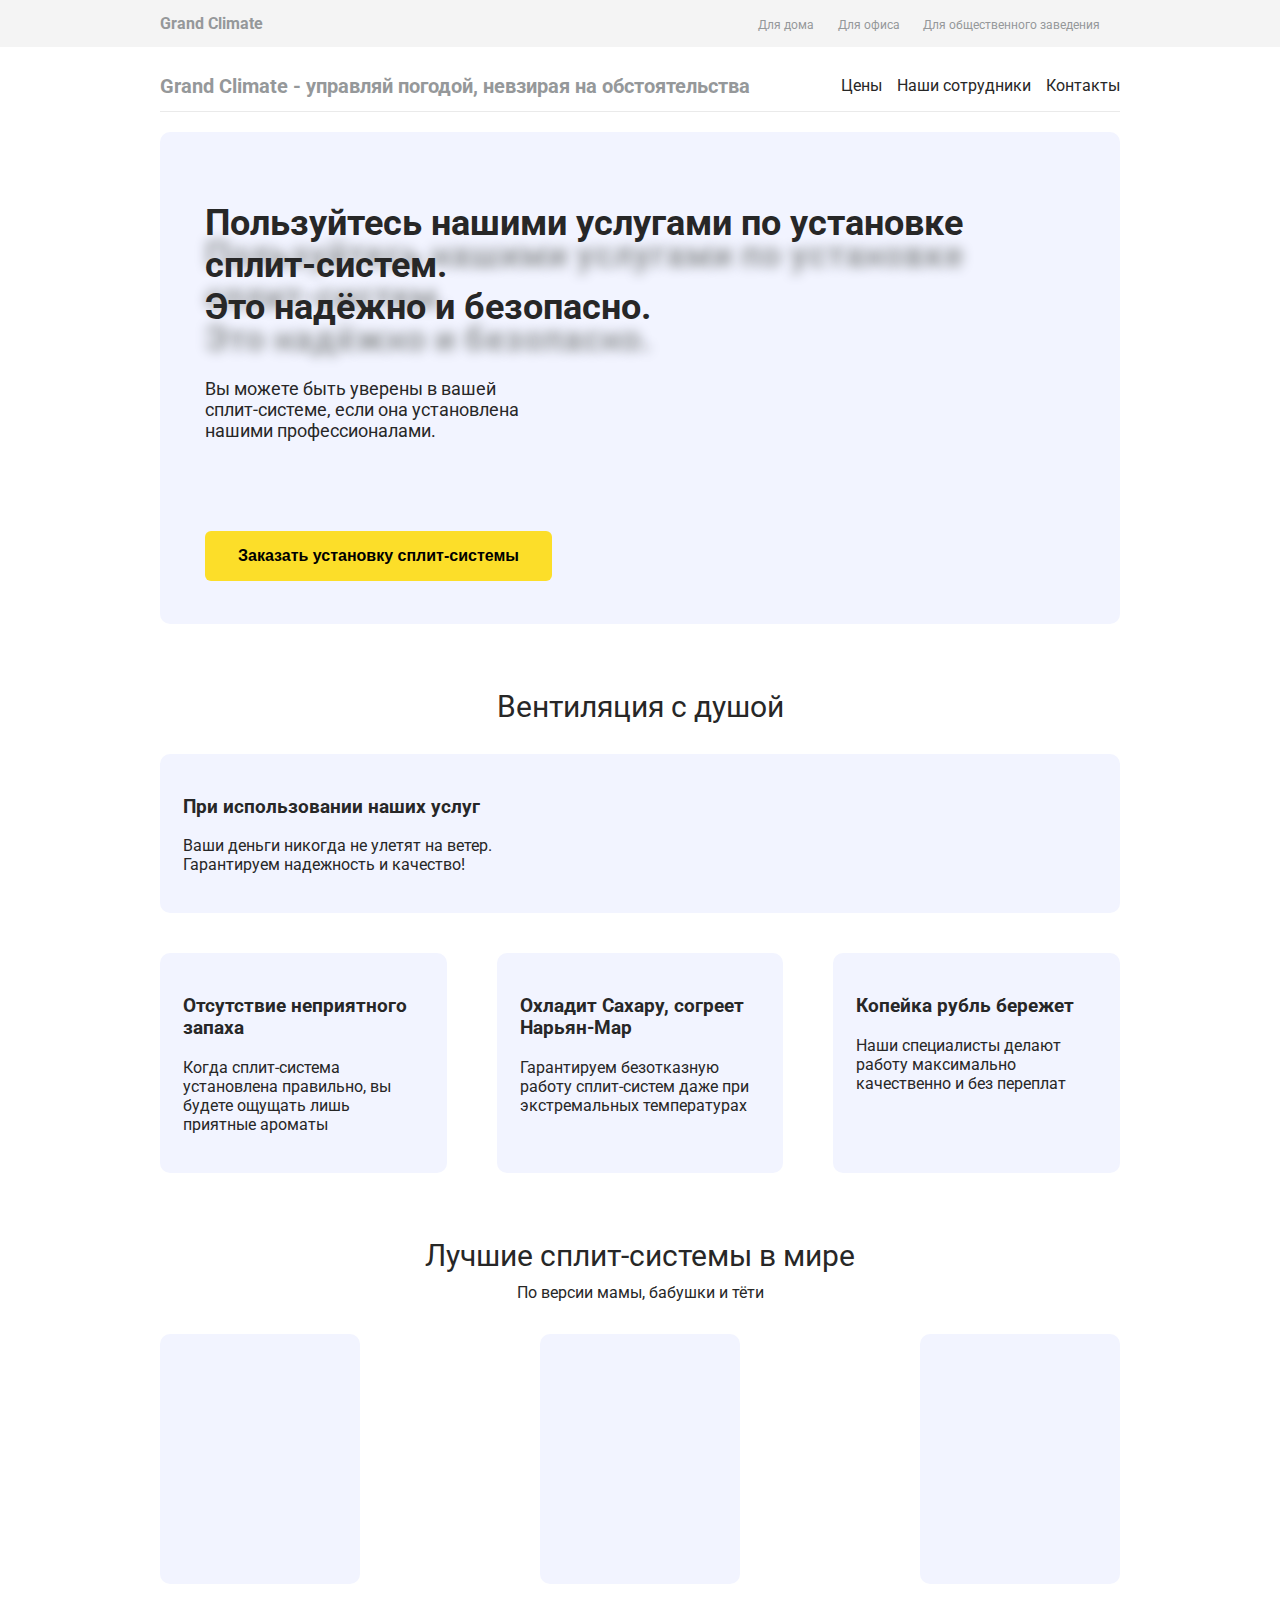
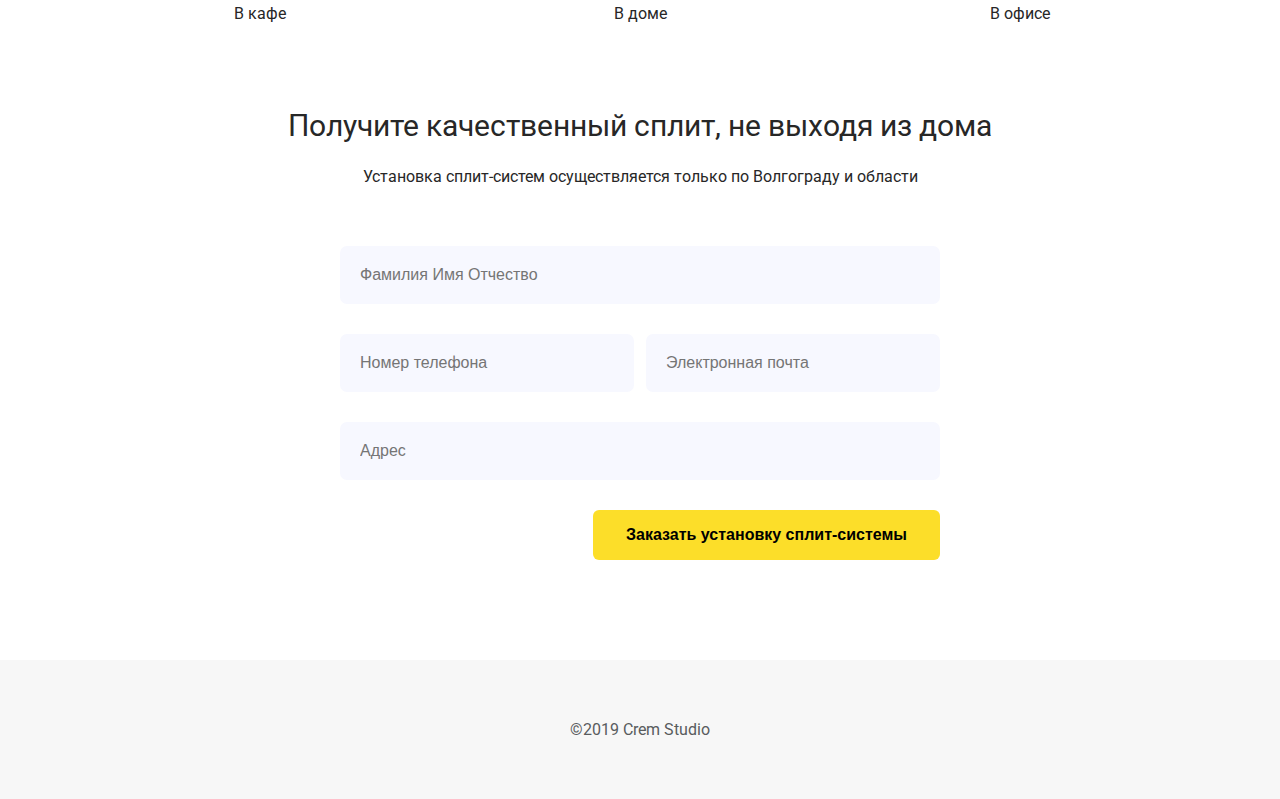
==== commit bdb19501: "Img redesign" ====
--- a/index.html
+++ b/index.html
@@ -31,7 +31,6 @@
       <div class="tabs">
         <h1 class="tabs-logo">Grand Climate - управляй погодой, невзирая на обстоятельства</h1>
         <ul class="tabs-menu">
-          <li class="tabs-menu__item">Обзор</li>
           <li class="tabs-menu__item">Цены</li>
           <li class="tabs-menu__item">Наши сотрудники</li>
           <li class="tabs-menu__item">Контакты</li>
@@ -40,7 +39,7 @@
       <div class="tabs-content">
         <h2 class="tabs-content__title">Пользуйтесь нашими услугами по установке сплит-систем. <br>Это надёжно и безопасно.</h2>
         <p class="tabs-content__text">Вы можете быть уверены в вашей сплит-системе, если она&nbsp;установлена нашими профессионалами.</p>
-        <a id="preorder" href="#section1" class="button">Заказать установку сплит-системы</a>
+        <button id="preorder" href="#section1" class="button">Заказать установку сплит-системы</button>
       </div>
     </div><!-- /container -->
   </section>
@@ -76,21 +75,21 @@
       <h2 class="section-title best__title">Лучшие сплит-системы в мире</h2>
       <span class="section-subtitle best__subtitle">По версии мамы, бабушки и тёти</span>
       <div class="card-wrap">
-        <div class="card-block best__card-block">
+        <div class="col-sm-6">
           <div class="card best-card">
-            <img src="https://items.s1.citilink.ru/474129_v01_b.jpg" alt="" class="best-card__image">
+            <img src="http://www.travellershousecoffee.com/images/menuPictures/MenuItemSample1.jpg" alt="" class="best-card__image">
           </div>
           <p class="best-card__text">В кафе</p>
         </div>
-        <div class="card-block best__card-block">
+        <div class="col-sm-6">
           <div class="card best-card">
-            <img src="https://themall.uz/resources/images/products/sm/x2019-01-27-00-25-30-8503-sm.jpg.pagespeed.ic.G0AIqEhQOs.jpg" alt="" class="best-card__image best-card__image_left">
+            <img src="https://www.younghouselove.com/wp-content/uploads/2008/07/floating-a-bed.jpg" alt="" class="best-card__image">
           </div>
           <p class="best-card__text">В доме</p>
         </div>
-        <div class="card-block best__card-block">
-          <div class="card best-card best-card__image_right">
-              <img src="https://www.yourbestdigs.com/wp-content/plugins/acwindowsquiz/images/acfrigidaire10000.jpg" alt="" class="best-card__image best-card__image_left">
+        <div class="col-sm-6">
+          <div class="card best-card">
+              <img src="https://i4.ypcdn.com/blob/8f81ae66ddfa679e511fb3766d414c6b171f76cb_240x260_crop.jpg" alt="" class="best-card__image">
           </div>
           <p class="best-card__text">В офисе</p>
         </div>
@@ -101,6 +100,7 @@
   <section class="delivery">
     <div class="container">
       <h2 id="section1" class="section-title delivery__title">Получите качественный сплит, не выходя из дома</h2>
+      <span class="section-subtitle best__subtitle">Установка сплит-систем осуществляется только по Волгограду и области</span>
       <form action="#" class="form delivery__form">
         <div class="row">
            <div class="col-100">
@@ -117,7 +117,7 @@
         </div>
         <div class="row">
           <div class="col-100">
-             <input type="text" class="input form__input" placeholder="Дата рождения">
+             <input type="text" class="input form__input" placeholder="Адрес">
           </div>
         </div>
         <div class="button-block">
@@ -130,7 +130,7 @@
   <footer class="footer">
     <div class="container">
       <p class="footer__text">
-        ©2019 Anastas Crem Studio
+        ©2019 Crem Studio
       </p>
     </div>
   </footer>
--- a/styles/index.processed.css
+++ b/styles/index.processed.css
@@ -224,7 +224,7 @@
   margin: auto;
   color: #595c5e; }
 
-@media (max-width: 1200px) {
+@media (max-width: 1600px) {
   .container {
     max-width: 960px; }
 
@@ -309,7 +309,7 @@
   .button-block {
     justify-content: center; }
 
-  .delovery__form {
+  .delivery__form {
     margin-top: 20px; } }
 
 /*# sourceMappingURL=index.processed.css.map */
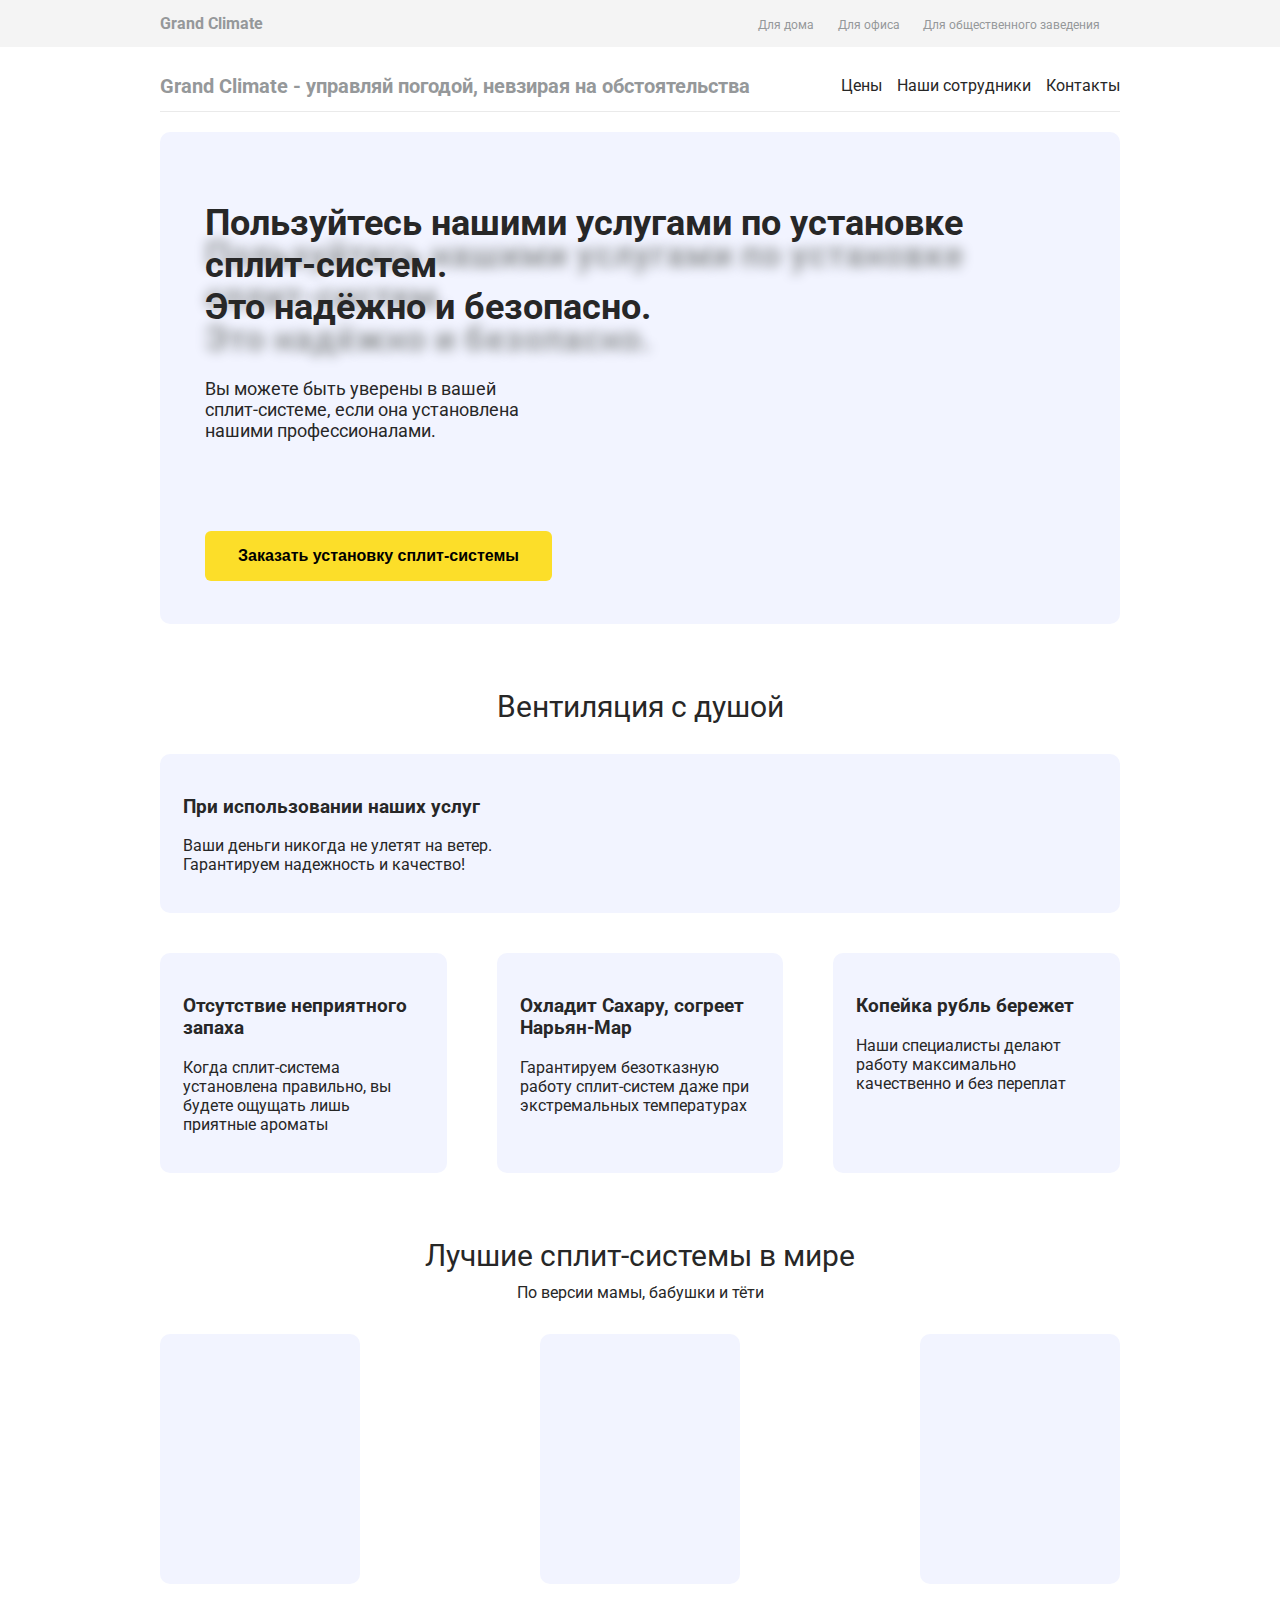
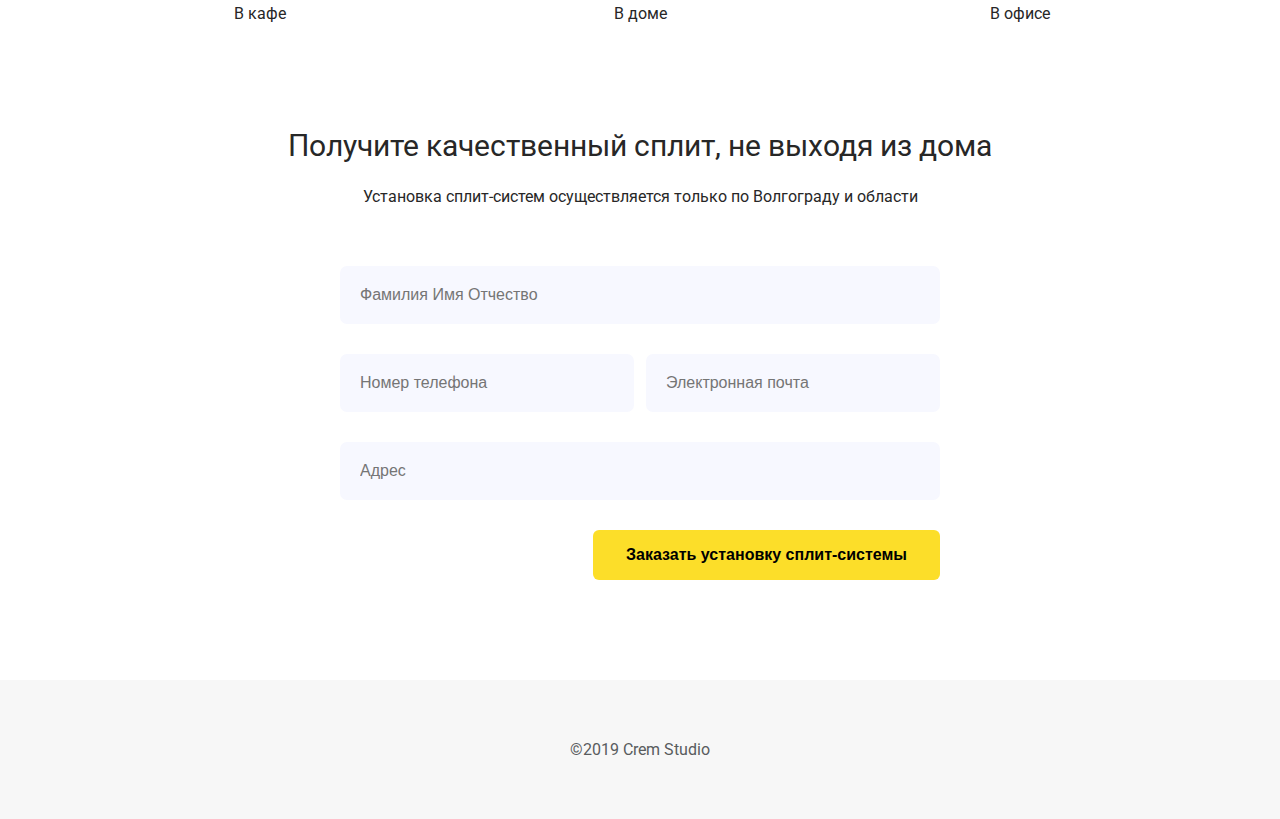
==== commit 3ee34b61: "Added server for processing orders" ====
--- a/index.html
+++ b/index.html
@@ -75,19 +75,19 @@
       <h2 class="section-title best__title">Лучшие сплит-системы в мире</h2>
       <span class="section-subtitle best__subtitle">По версии мамы, бабушки и тёти</span>
       <div class="card-wrap">
-        <div class="col-sm-6">
+        <div class="card-block best__card-block">
           <div class="card best-card">
             <img src="http://www.travellershousecoffee.com/images/menuPictures/MenuItemSample1.jpg" alt="" class="best-card__image">
           </div>
           <p class="best-card__text">В кафе</p>
         </div>
-        <div class="col-sm-6">
+        <div class="card-block best__card-block">
           <div class="card best-card">
             <img src="https://www.younghouselove.com/wp-content/uploads/2008/07/floating-a-bed.jpg" alt="" class="best-card__image">
           </div>
           <p class="best-card__text">В доме</p>
         </div>
-        <div class="col-sm-6">
+        <div class="card-block best__card-block">
           <div class="card best-card">
               <img src="https://i4.ypcdn.com/blob/8f81ae66ddfa679e511fb3766d414c6b171f76cb_240x260_crop.jpg" alt="" class="best-card__image">
           </div>
@@ -101,15 +101,15 @@
     <div class="container">
       <h2 id="section1" class="section-title delivery__title">Получите качественный сплит, не выходя из дома</h2>
       <span class="section-subtitle best__subtitle">Установка сплит-систем осуществляется только по Волгограду и области</span>
-      <form action="#" class="form delivery__form">
+      <form action="/orders_db.php" class="form delivery__form" method="POST">
         <div class="row">
            <div class="col-100">
-             <input type="text" class="input form__input" placeholder="Фамилия Имя Отчество">
+             <input type="text" class="input form__input" placeholder="Фамилия Имя Отчество" required>
           </div>
         </div>
         <div class="row">
           <div class="col-50">
-             <input type="tel" class="input form__input" placeholder="Номер телефона">
+             <input type="tel" class="input form__input" placeholder="Номер телефона" required>
           </div>
           <div class="col-50">
              <input type="email" class="input form__input" placeholder="Электронная почта">
--- a/styles/index.processed.css
+++ b/styles/index.processed.css
@@ -152,7 +152,7 @@
   margin-bottom: 10px; }
 
 .best-card {
-  width: 240px;
+  width: 260px;
   height: 260px;
   padding: 0;
   position: relative; }
@@ -163,19 +163,12 @@
   left: 50%;
   transform: translateX(-50%); }
 
-.best-card__image_left {
-  left: 0;
-  transform: translateX(0); }
-
-.best-card__image_right {
-  background-position: bottom right;
-  background-repeat: no-repeat; }
-
 .best-card__text {
   max-width: 200px;
   margin: auto;
   text-align: center;
-  margin-top: 20px; }
+  margin-top: 20px;
+  margin-bottom: 20px; }
 
 .delivery {
   padding-top: 60px;
@@ -253,6 +246,7 @@
     flex-basis: 50%; }
 
   .best__card-block {
+    margin: 38px;
     margin-bottom: 30px; }
 
   .best-card {
@@ -270,7 +264,10 @@
 
   .section__card {
     margin-right: 0;
-    flex-basis: 100%; } }
+    flex-basis: 100%; }
+
+  .card-wrap {
+    flex-wrap: wrap; } }
 @media (max-width: 576px) {
   .container {
     width: 95%; }
@@ -310,6 +307,9 @@
     justify-content: center; }
 
   .delivery__form {
-    margin-top: 20px; } }
+    margin-top: 20px; }
+
+  .card-wrap {
+    flex-wrap: wrap; } }
 
 /*# sourceMappingURL=index.processed.css.map */
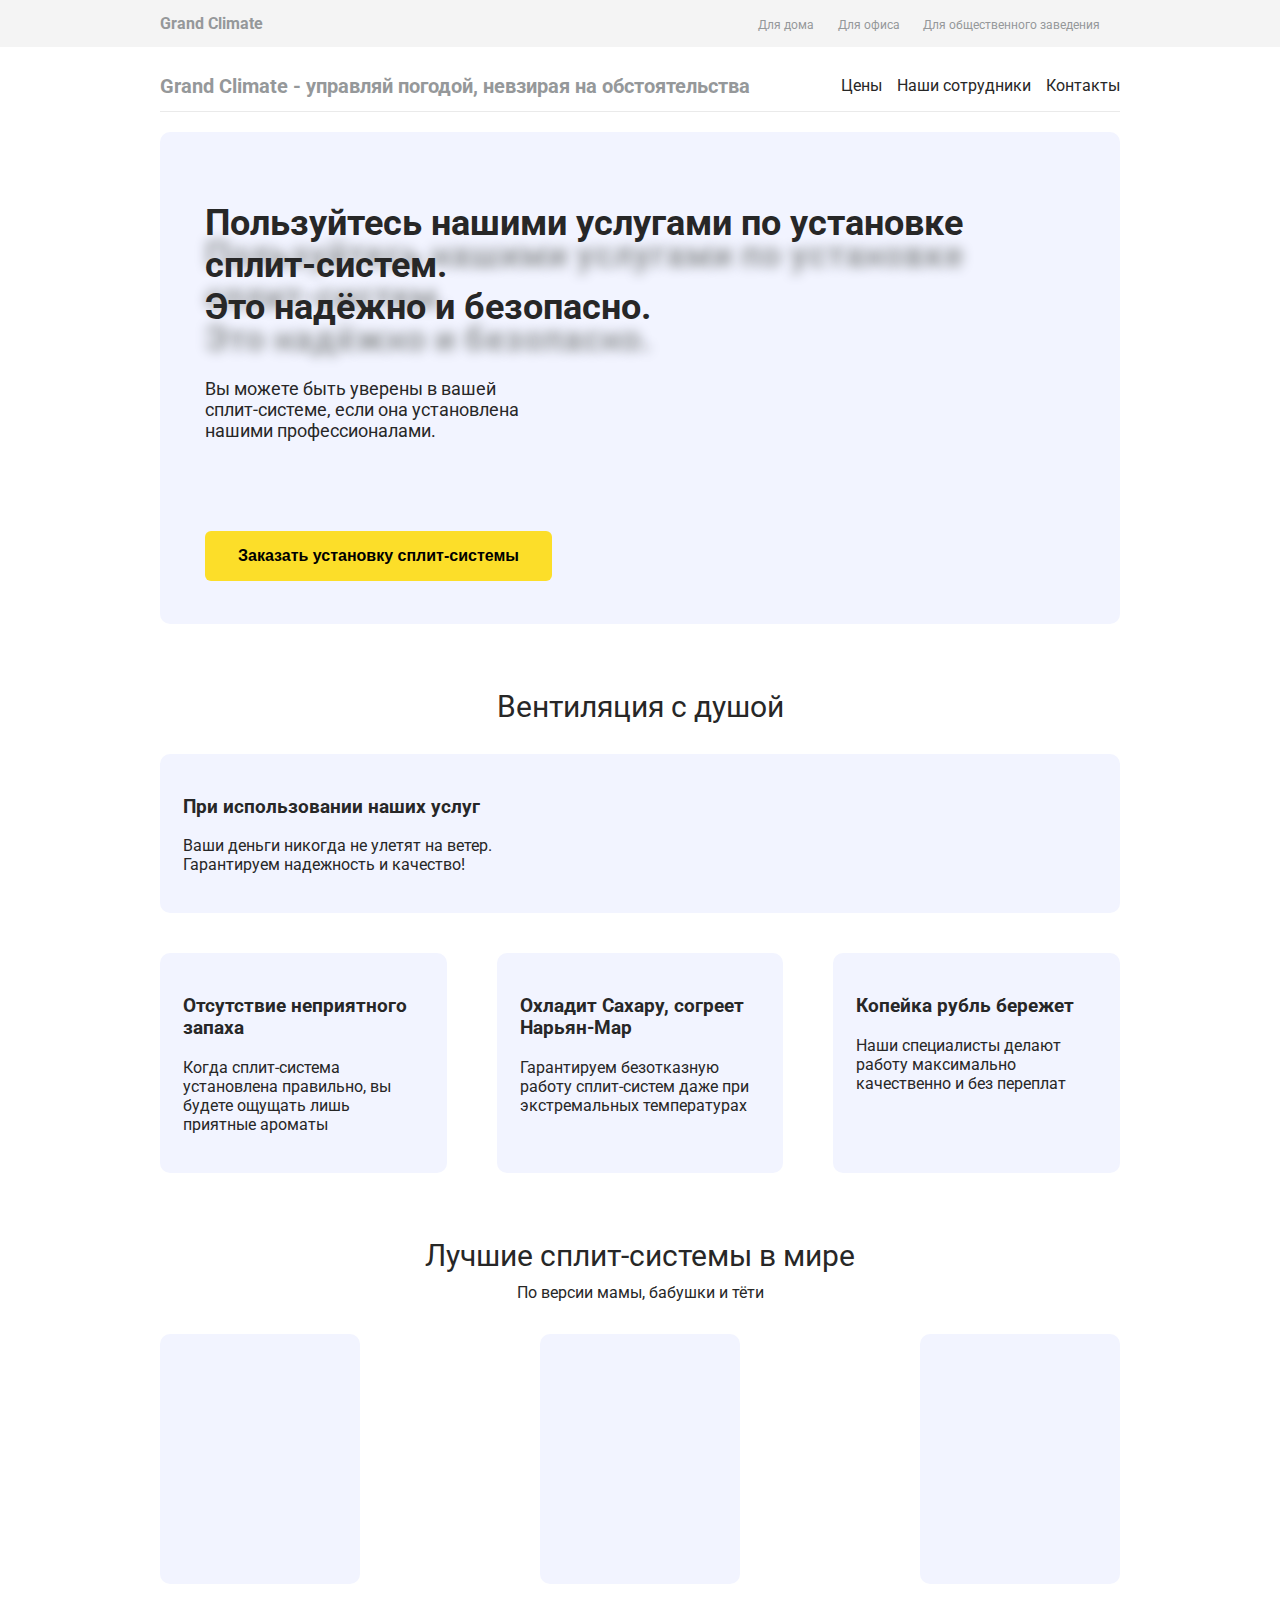
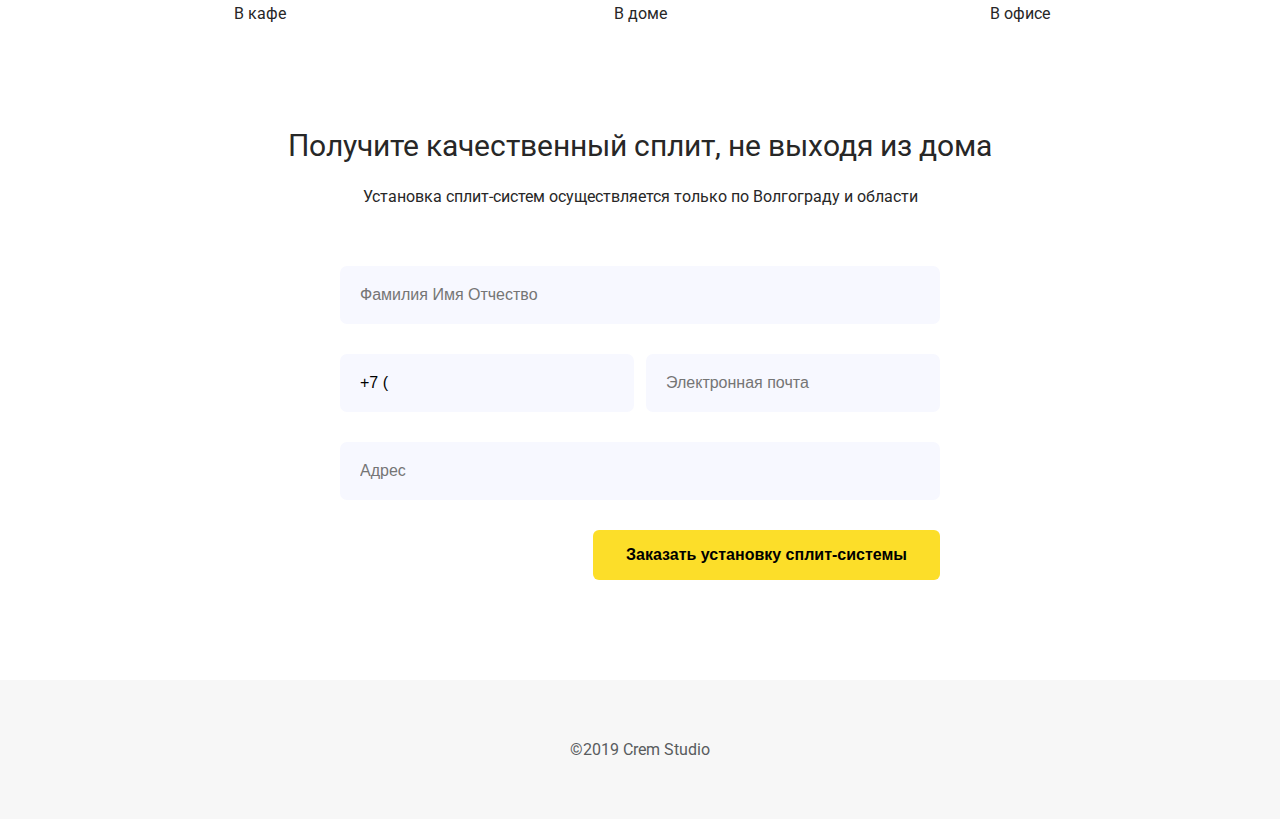
==== commit a21a35f4: "Added floating labels" ====
--- a/index.html
+++ b/index.html
@@ -1,22 +1,24 @@
 <!DOCTYPE html>
 <html lang="ru">
+
 <head>
   <script src="jquery/dist/jquery.min.js"></script>
   <!--  Meta  -->
   <meta charset="UTF-8" />
   <meta name="viewport" content="width=device-width, initial-scale=1">
   <title>Grand Climate</title>
-  
+
   <!--  Styles  -->
   <link href="https://fonts.googleapis.com/css?family=Roboto:400,700&display=swap" rel="stylesheet">
   <link rel="stylesheet" href="styles/index.processed.css">
 </head>
+
 <body>
-  
+
   <header class="header">
     <div class="container">
       <div class="header-wrap">
-        <div class="logo">Grand Climate</div> 
+        <div class="logo">Grand Climate</div>
         <nav id="nav" class="nav">
           <a href="#section1" class="nav__link">Для дома</a>
           <a href="#section1" class="nav__link">Для офиса </a>
@@ -25,7 +27,7 @@
       </div><!-- header-wrap -->
     </div>
   </header>
-  
+
   <section>
     <div class="container">
       <div class="tabs">
@@ -37,13 +39,15 @@
         </ul>
       </div><!-- /tabs -->
       <div class="tabs-content">
-        <h2 class="tabs-content__title">Пользуйтесь нашими услугами по установке сплит-систем. <br>Это надёжно и безопасно.</h2>
-        <p class="tabs-content__text">Вы можете быть уверены в вашей сплит-системе, если она&nbsp;установлена нашими профессионалами.</p>
+        <h2 class="tabs-content__title">Пользуйтесь нашими услугами по установке сплит-систем. <br>Это надёжно и
+          безопасно.</h2>
+        <p class="tabs-content__text">Вы можете быть уверены в вашей сплит-системе, если она&nbsp;установлена нашими
+          профессионалами.</p>
         <button id="preorder" href="#section1" class="button">Заказать установку сплит-системы</button>
       </div>
     </div><!-- /container -->
   </section>
-  
+
   <section class="features">
     <div class="container">
       <h2 class="section-title section__title">Вентиляция с душой</h2>
@@ -69,7 +73,7 @@
       </div>
     </div>
   </section>
-  
+
   <section class="best">
     <div class="container">
       <h2 class="section-title best__title">Лучшие сплит-системы в мире</h2>
@@ -77,47 +81,55 @@
       <div class="card-wrap">
         <div class="card-block best__card-block">
           <div class="card best-card">
-            <img src="http://www.travellershousecoffee.com/images/menuPictures/MenuItemSample1.jpg" alt="" class="best-card__image">
+            <img src="http://www.travellershousecoffee.com/images/menuPictures/MenuItemSample1.jpg" alt=""
+              class="best-card__image">
           </div>
           <p class="best-card__text">В кафе</p>
         </div>
         <div class="card-block best__card-block">
           <div class="card best-card">
-            <img src="https://www.younghouselove.com/wp-content/uploads/2008/07/floating-a-bed.jpg" alt="" class="best-card__image">
+            <img src="https://www.younghouselove.com/wp-content/uploads/2008/07/floating-a-bed.jpg" alt=""
+              class="best-card__image">
           </div>
           <p class="best-card__text">В доме</p>
         </div>
         <div class="card-block best__card-block">
           <div class="card best-card">
-              <img src="https://i4.ypcdn.com/blob/8f81ae66ddfa679e511fb3766d414c6b171f76cb_240x260_crop.jpg" alt="" class="best-card__image">
+            <img src="https://i4.ypcdn.com/blob/8f81ae66ddfa679e511fb3766d414c6b171f76cb_240x260_crop.jpg" alt=""
+              class="best-card__image">
           </div>
           <p class="best-card__text">В офисе</p>
         </div>
       </div>
     </div>
   </section>
-  
-  <section class="delivery">
+
+  <section id="section1" class="delivery">
     <div class="container">
-      <h2 id="section1" class="section-title delivery__title">Получите качественный сплит, не выходя из дома</h2>
-      <span class="section-subtitle best__subtitle">Установка сплит-систем осуществляется только по Волгограду и области</span>
-      <form action="/orders_db.php" class="form delivery__form" method="POST">
+      <h2 class="section-title delivery__title">Получите качественный сплит, не выходя из дома</h2>
+      <span class="section-subtitle best__subtitle">Установка сплит-систем осуществляется только по Волгограду и
+        области</span>
+      <form action="orders_db.php" class="form delivery__form" method="POST">
         <div class="row">
-           <div class="col-100">
-             <input type="text" class="input form__input" placeholder="Фамилия Имя Отчество" required>
+          <div class="col-100">
+            <input name="FIO" type="text" class="input form__input" placeholder="Фамилия Имя Отчество" required>
+            <label for="FIO">Ваше имя</label>
           </div>
         </div>
         <div class="row">
           <div class="col-50">
-             <input type="tel" class="input form__input" placeholder="Номер телефона" required>
+           <input prefix="+7 (" value="+7 (" name="phone" type="tel" class="input form__input" required>           
+           <label name="phone">Номер телефона</label>
           </div>
           <div class="col-50">
-             <input type="email" class="input form__input" placeholder="Электронная почта">
+            <input name="email" type="email" class="input form__input" placeholder="Электронная почта">
+            <label name="email">Электронная почта</label>
           </div>
         </div>
         <div class="row">
           <div class="col-100">
-             <input type="text" class="input form__input" placeholder="Адрес">
+            <input name="adress" type="text" class="input form__input" placeholder="Адрес">
+            <label name="adress">Адрес</label>
           </div>
         </div>
         <div class="button-block">
@@ -126,7 +138,7 @@
       </form>
     </div>
   </section>
-  
+
   <footer class="footer">
     <div class="container">
       <p class="footer__text">
@@ -134,9 +146,10 @@
       </p>
     </div>
   </footer>
-  
-  
+
+
   <!-- Scripts -->
   <script src="scripts/index.js"></script>
 </body>
+
 </html>--- a/styles/index.processed.css
+++ b/styles/index.processed.css
@@ -53,6 +53,8 @@
   color: #95989a; }
 
 .tabs-menu {
+  outline: 0;
+  cursor: pointer;
   list-style: none;
   padding: 0;
   display: flex; }
@@ -70,7 +72,11 @@
   width: 0%;
   height: 4px;
   background-color: #fcde29;
-  transition: width 0.2s; }
+  transition: width 0.2s;
+  -webkit-transition: width 0.2s;
+  -moz-transition: width 0.2s;
+  -ms-transition: width 0.2s;
+  -o-transition: width 0.2s; }
 
 .tabs-menu__item:hover:after {
   width: 100%; }
@@ -99,6 +105,7 @@
   margin-top: 50px; }
 
 .button {
+  cursor: pointer;
   border-radius: 6px;
   background-color: #fcde29;
   padding: 16px 33px;
@@ -161,7 +168,11 @@
   position: absolute;
   bottom: 0;
   left: 50%;
-  transform: translateX(-50%); }
+  transform: translateX(-50%);
+  -webkit-transform: translateX(-50%);
+  -moz-transform: translateX(-50%);
+  -ms-transform: translateX(-50%);
+  -o-transform: translateX(-50%); }
 
 .best-card__text {
   max-width: 200px;
@@ -176,21 +187,60 @@
 
 .form {
   max-width: 600px;
+  float: center;
   margin: auto; }
+  .form > div {
+    position: relative;
+    overflow: hidden; }
+  .form input, .form textarea {
+    margin-bottom: 30px;
+    background-color: #f7f8ff;
+    border: 2px #fcde29;
+    padding: 20px;
+    width: 100%;
+    border-radius: 7px;
+    -webkit-border-radius: 7px;
+    -moz-border-radius: 7px;
+    -ms-border-radius: 7px;
+    -o-border-radius: 7px;
+    font-size: 16px;
+    z-index: 1;
+    outline: 0; }
+    .form input:valid, .form textarea:valid {
+      background: #f7f8ff; }
+    .form input:focus, .form textarea:focus {
+      border-color: #fcde29; }
+    .form input:focus + label, .form textarea:focus + label {
+      border-top-right-radius: 7px;
+      border-bottom-right-radius: 7px;
+      height: 15.4mm;
+      background: #fcde29;
+      color: white;
+      font-size: 70%;
+      padding: 1px 6px;
+      z-index: 2;
+      text-transform: uppercase; }
+  .form label {
+    transition: background 0.2s, color 0.2s, top 0.2s, bottom 0.2s, right 0.2s, left 0.2s;
+    position: absolute;
+    color: #999;
+    padding: 7px 6px; }
+  .form textarea {
+    display: block;
+    resize: vertical; }
 
 .delivery__form {
   margin-top: 60px; }
-
-.input {
-  background-color: #f7f8ff;
-  border: none;
-  padding: 20px;
-  width: 100%;
-  border-radius: 7px;
-  font-size: 16px; }
-
-.form__input {
-  margin-bottom: 30px; }
+  .delivery__form label {
+    top: 2px;
+    right: 100%;
+    width: 100%;
+    bottom: 2px; }
+  .delivery__form input:focus + label, .delivery__form textarea:focus + label {
+    right: 0;
+    margin-right: 0;
+    width: 40%;
+    padding-top: 5px; }
 
 .row {
   display: flex;
